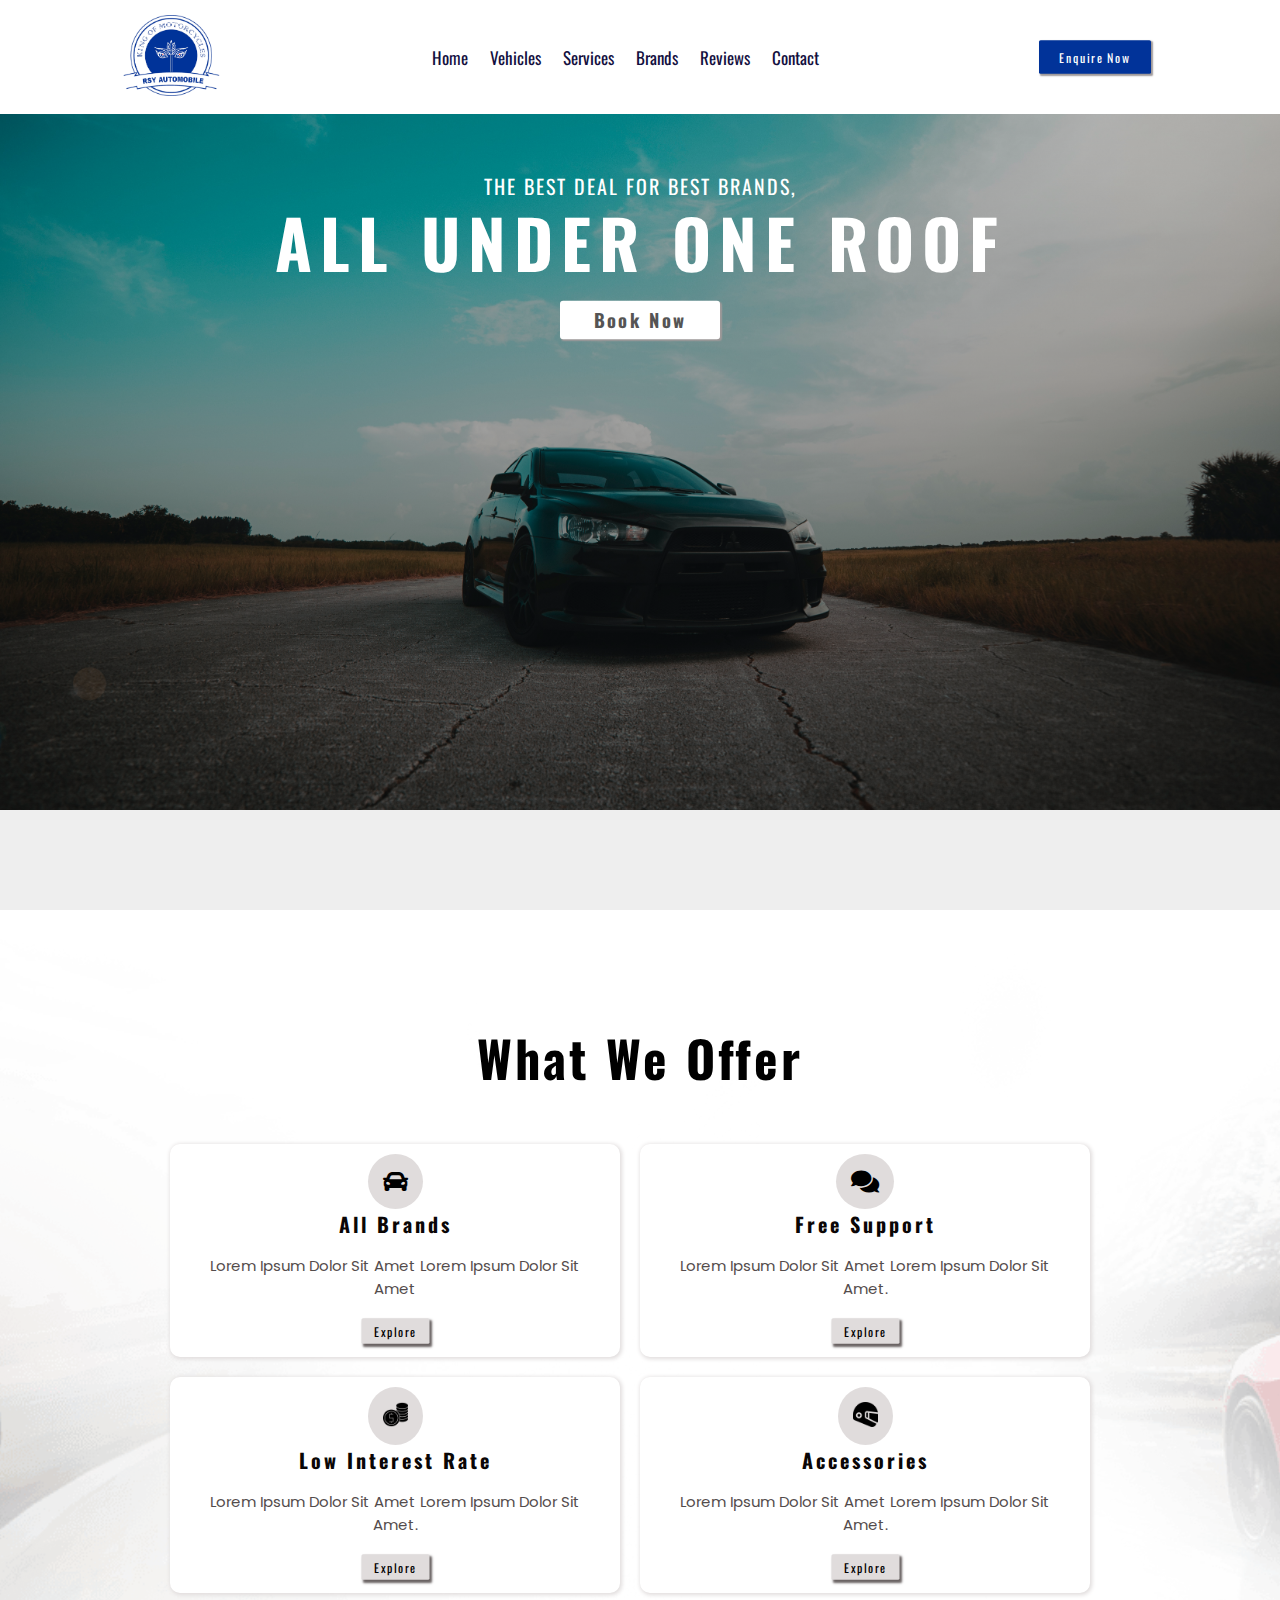
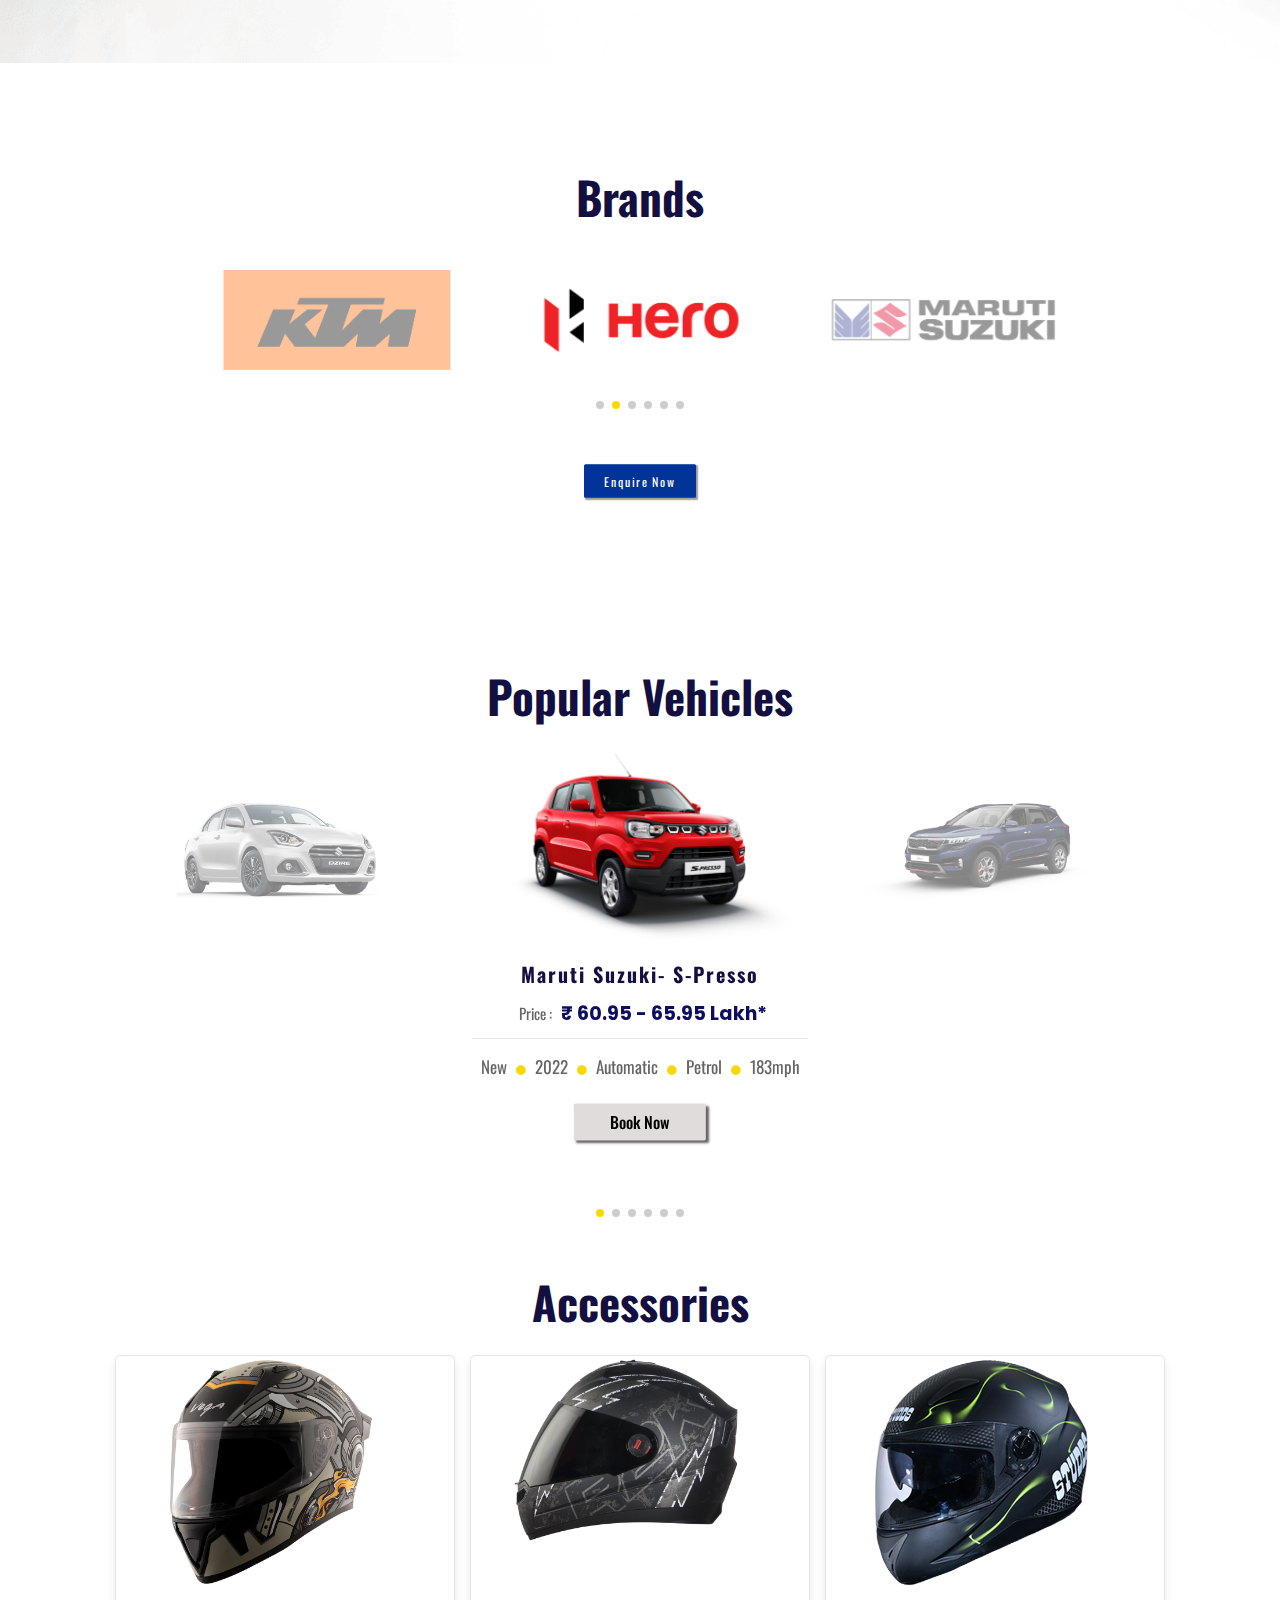
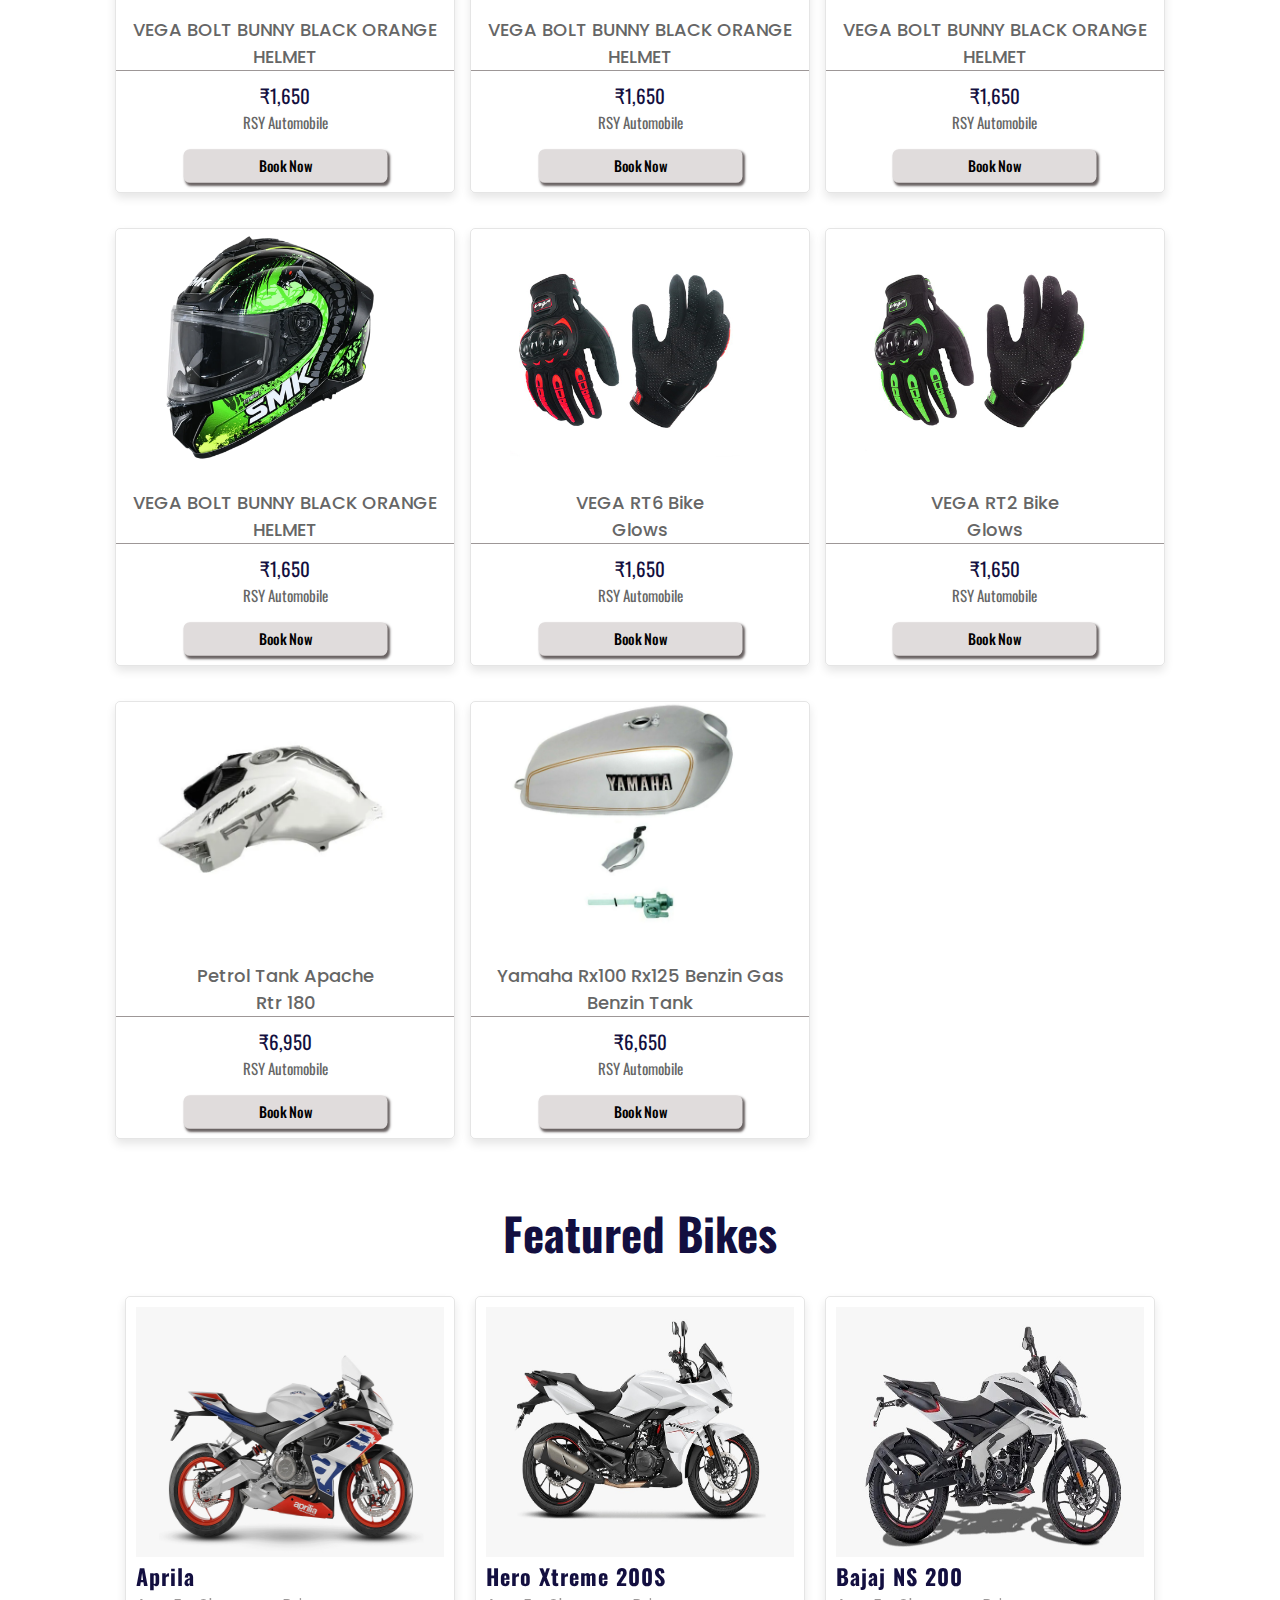
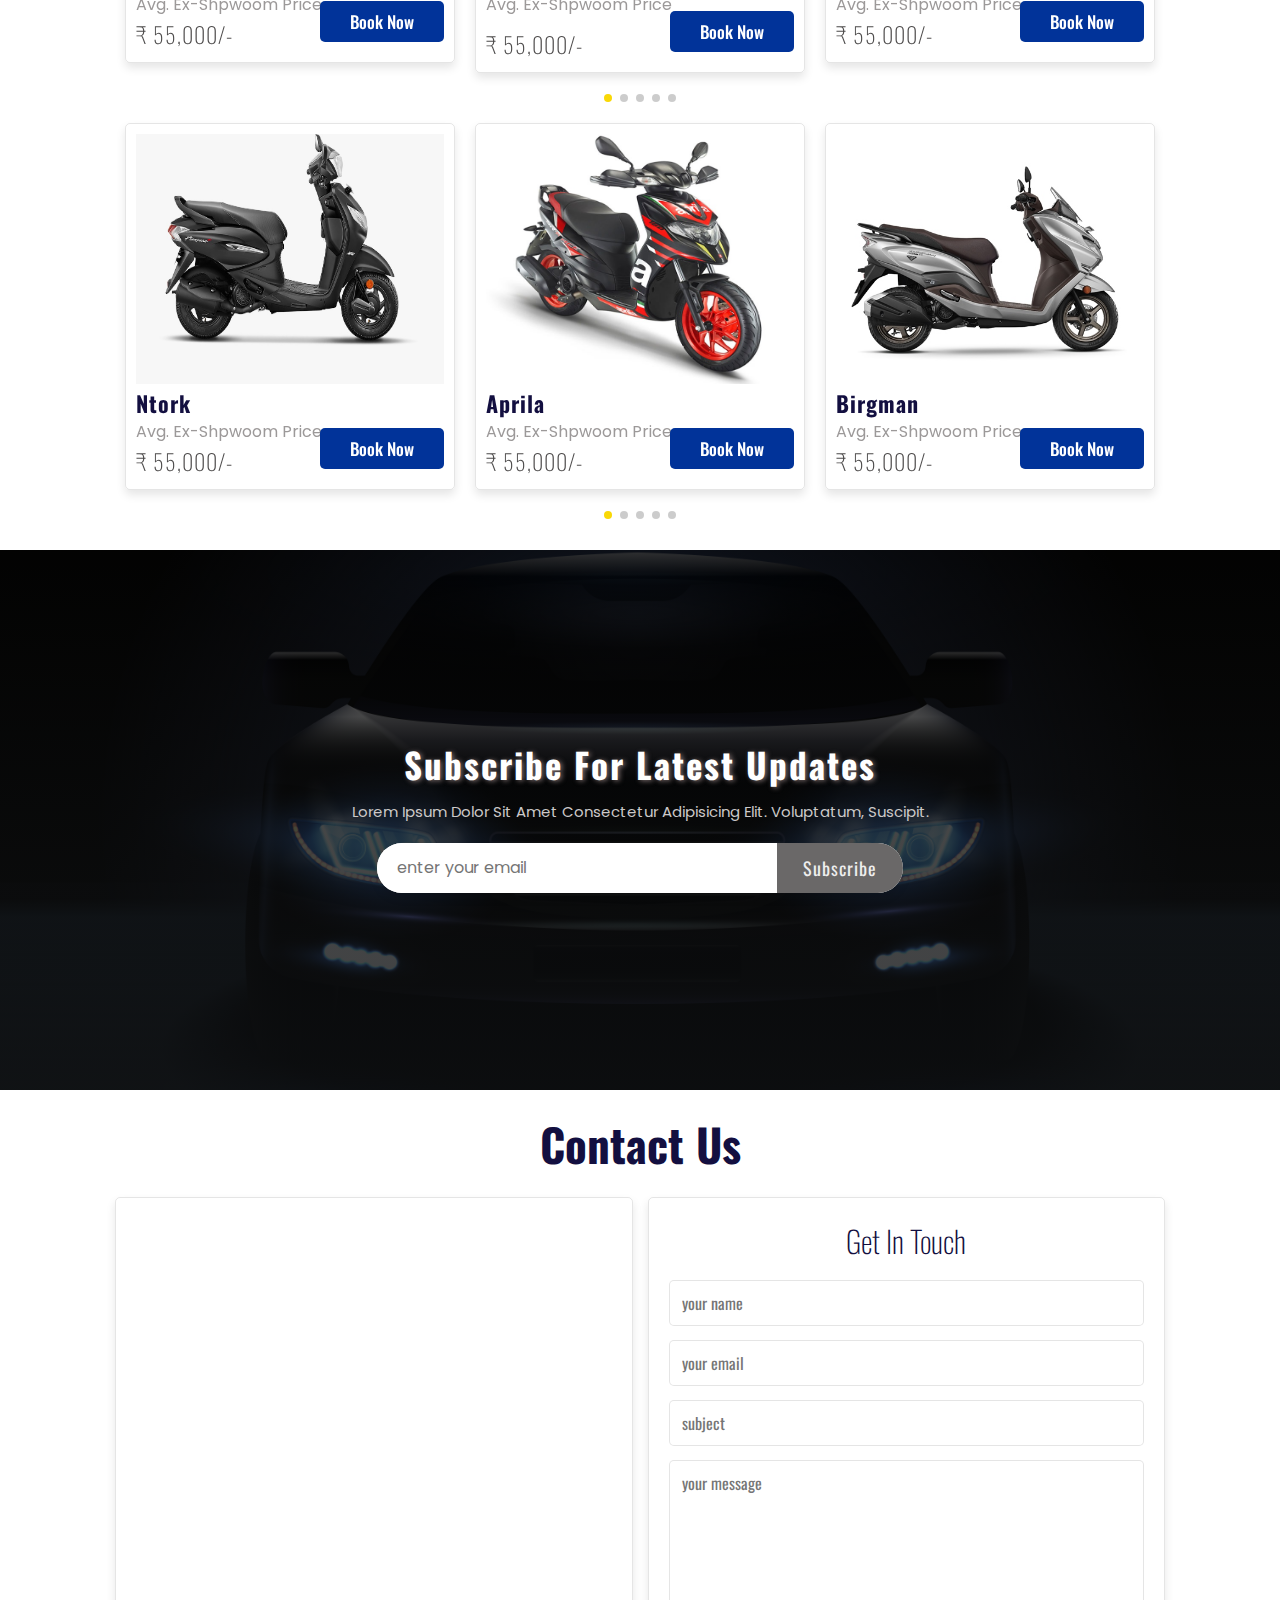
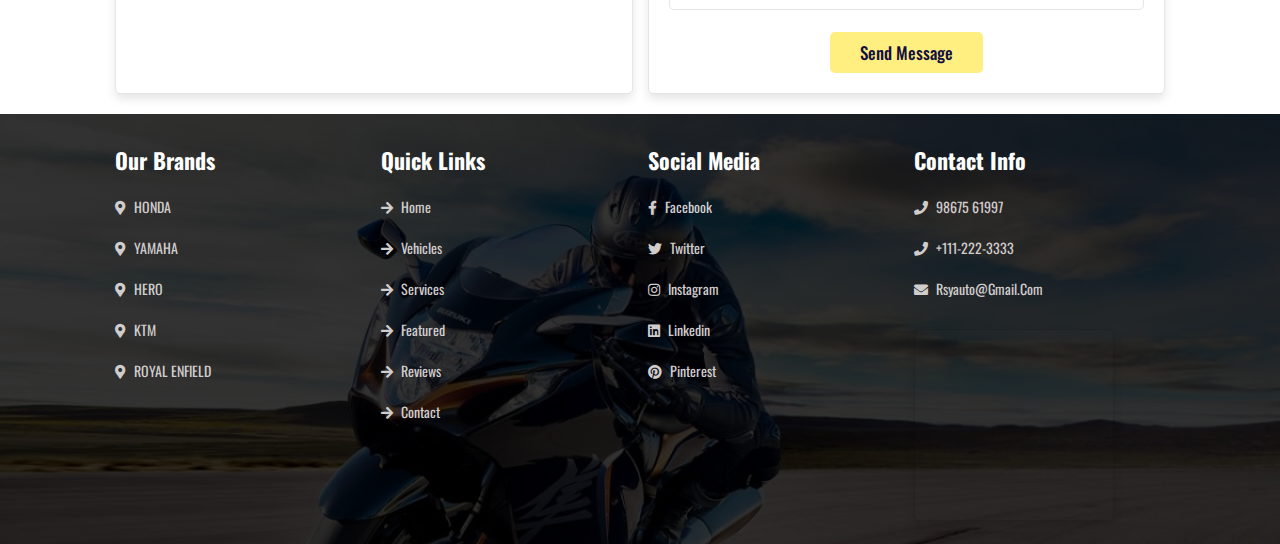
==== index.html @ 78f93735 "comit" ====
<!DOCTYPE html>
<html lang="en">

<head>
    <meta charset="UTF-8">
    <meta http-equiv="X-UA-Compatible" content="IE=edge">
    <meta name="viewport" content="width=device-width, initial-scale=1.0">


    <!-- font awesome cdn link  -->
    <link rel="stylesheet" href="https://cdnjs.cloudflare.com/ajax/libs/font-awesome/5.15.4/css/all.min.css">

    <!-- <link rel="stylesheet" href="https://cdn.jsdelivr.net/npm/swiper@8/swiper-bundle.min.css" /> -->
    <link rel="stylesheet" href="https://cdn.jsdelivr.net/npm/swiper@9/swiper-bundle.min.css" />


    <!-- custom css file link  -->
    <link rel="stylesheet" href="css/style.css">

</head>


<body>


    <header class="header">

        <div id="menu-btn" class="fas fa-bars"></div>

        <a href="#" class="logo"> <img src="images/logo-removebg-preview.png" alt="" srcset=""></a>
       <nav class="navbar">
            <a href="#home">home</a>
            <a href="#vehicles">vehicles</a>
            <a href="services.html" target="_blank">services</a>
            <a href="#featured">Brands</a>
            <a href="#reviews">reviews</a>
            <a href="#contact">contact</a>
        </nav>

        <div id="login-btn">
           <a href="contact.html"><button  class="booknow">Enquire now</button></a> 
            <!-- <i class="far fa-user"></i> -->
            <a href="" class="callog"><i class="fa fa-headset"></i></i></i></a>
            

            
        </div>

    </header>

    <div class="login-form-container">

        <span id="close-login-form" class="fas fa-times"></span>

        <!-- <form action="">
            <h3>user login</h3>
            <input type="email" placeholder="email" class="box">
            <input type="password" placeholder="password" class="box">
            <p> forget your password <a href="#">click here</a> </p>
            <input type="submit" value="login" class="btn">
            <p>or login with</p>
            <div class="buttons">
            <a href="#" class="btn"> google </a>
            <a href="#" class="btn"> facebook </a> -->
    </div>
    <!-- <p> don't have an account <a href="#">create one</a> </p> -->
    </form>

    </div>

    <!-- -----------------------og file-------------------------------- -->







    <strong class="home" id="home">

        <!-- <h3 data-speed="-2" class="home-parallax">find your car</h3>

    <img data-speed="5" class="home-parallax" src="images/bg3.jpg" alt="">

    <a data-speed="7" href="#" class="btn home-parallax">explore cars</a> -->


        <!-- ===============home[==================] -->

        <div id="home-header">

            <div class="home-container">


                <div class="header-text">

                    <p>THE BEST DEAL FOR BEST BRANDS, <br>
                    <h1>ALL UNDER ONE ROOF<h1>
                            </p>
                </div>

                <div class="button">
                   <a href="contact.html"> <button class="booknow">Book now</button></a>
                </div>


            </div>
            <!-- <img class ='images'src="images/bike2.png" alt="" srcset=""> -->
        </div>


        <!-- ===============home ends[==================] -->
    </strong>












    <section class="icons-container">

        <!-- <div class="icons">
        <i class="fas fa-home"></i>
        <div class="content">
            <h3>150+</h3>
            <p>branches</p>
        </div>
    </div>

    <div class="icons">
        <i class="fas fa-car"></i>
        <div class="content">
            <h3>4770+</h3>
            <p>cars sold</p>
        </div>
    </div>

    <div class="icons">
        <i class="fas fa-users"></i>
        <div class="content">
            <h3>320+</h3>
            <p>happy clients</p>
        </div>
    </div>

    <div class="icons">
        <i class="fas fa-car"></i>
        <div class="content">
            <h3>1500+</h3>
            <p>news cars</p>
        </div>
    </div> -->
    </section>

    <!-- ------what we offer-----   -->

    <section class="offerbg">

        <div class="container">
            <h1>what we offer</h1>


            <div class="box">

                <div class="content">
                    <i class="fa fa-car"></i>
                    <h4>All Brands</h4>
                    <p>Lorem ipsum dolor sit amet Lorem ipsum dolor sit amet
                    </p>
                    <a href="services.html " target="_blank"><button class="booknow">Explore</button></a>
                </div>

                <div class="content">

                    <i class="fa fa-comments"></i>
                    <h4>Free Support</h4>
                    <p>Lorem ipsum dolor sit amet Lorem ipsum dolor sit amet.</p>
                    <button class="booknow">Explore</button>
                </div>

                <div class="content">

                    <div class="coin-img">
                        <img src="images/coin-stack.png" alt="" srcset="">
                    </div>
                    <h4>Low Interest Rate</h4>
                    <p>Lorem ipsum dolor sit amet Lorem ipsum dolor sit amet.</p>
                    <button class="booknow">Explore</button>
                </div>

                <div class="content">
                    <div class="coin-img">
                        <img src="images/helmet.png" alt="" srcset="">
                    </div>
                    <h4>Accessories</h4>
                    <p>Lorem ipsum dolor sit amet Lorem ipsum dolor sit amet.</p>

                    <button class="booknow">Explore</button>
                </div>
                

            </div>
            
        </div>

    </section>
    <!-- ------what we offer ends-----   -->

    <!-- --------------------brands----------------- -->


    <section class="reviews" id="reviews">

        <h1 class="heading"> <span>Brands</span> </h1>

        <div class="swiper review-slider">

            <div class="swiper-wrapper">

                <div class="swiper-slide box">
                    <img src="image/ktm-motorcycle-logo.png" alt="">
                
                </div>

                <div class="swiper-slide box">
                    <img src="image/Hero-logo.png" alt="">
                    
                </div>

                <div class="swiper-slide box">
                    <img src="image/Maruti-Suzuki-Logo-2000.png" alt="">
                    
                </div>

                <div class="swiper-slide box">
                    <img src="image/TVS-motors-logo.webp" alt="">
                    
                </div>

                <div class="swiper-slide box">
                    <img src="image/ogi-kia.webp" alt="">
                    
                </div>

                <div class="swiper-slide box">
                    <a href="#tvs"><img src="image/Yamaha-Logo.webp" alt=""></a>
                    <!-- <div class="content">
                    <p>Lorem ipsum dolor sit amet consectetur, adipisicing elit. Ipsam incidunt quod praesentium iusto id autem possimus assumenda at ut saepe.</p>
                    <h3>john deo</h3>
                    <div class="stars">
                        <i class="fas fa-star"></i>
                        <i class="fas fa-star"></i>
                        <i class="fas fa-star"></i>
                        <i class="fas fa-star"></i>
                        <i class="fas fa-star-half-alt"></i>
                    </div>
                </div> -->
                </div>
                        
            </div>


            

            <div class="swiper-pagination"></div>

            

        </div>
        
        <div id="login-btn review-btn">
            <a href="contact.html" target="_blank"> <button class="booknow review-btns">Enquire now</button></a>
            
        </div>
    </section>


    <!-- --------------------brands----------------- -->




    <section class="vehicles" id="vehicles">

        <h1 class="heading"> popular <span>vehicles</span> </h1>

        <div class="swiper vehicles-slider">

            <div class="swiper-wrapper">



                            



                <div class="swiper-slide vbox">


                    <img src="image/Fire Red (1).webp" alt="">
                    <div class="vcontent">
                        <h3>Maruti Suzuki- S-Presso</h3>
                        <div class="price"> <span>
                                price :</span> ₹ 60.95 - 65.95 Lakh* </div>

                        <p>
                            new
                            <span class="fas fa-circle"></span> 2022
                            <span class="fas fa-circle"></span> automatic
                            <span class="fas fa-circle"></span> petrol
                            <span class="fas fa-circle"></span> 183mph
                        </p>
                        <a href="contact.html" target="_blank" class="btn">Book now</a>
                    </div>
                </div>

                <div class="swiper-slide vbox">
                    <img src="image/carens.webp" alt="">
                    <div class="vcontent">
                        <h3>Kia Carens</h3>
                        <div class="price"> <span>price : </span> ₹ 10.20 - 18.49 Lakh*
                        </div>
                        <p>
                            
                            <span class="fas fa-circle"></span> 2021
                            <span class="fas fa-circle"></span> automatic
                            <span class="fas fa-circle"></span> Petrol & Diesel
                            <span class="fas fa-circle"></span> 21.3 kmpl
                        </p>
                        <a href="contact.html" target="_blank" class="btn">Book now</a>
                    </div>
                </div>

                <div class="swiper-slide vbox">
                    <img src="image/carnival.webp" alt="">
                    <div class="vcontent">
                        <h3>Kia Carnival</h3>
                        <div class="price"> <span>price : </span>  ₹ 30.99 - 35.49 Lakh* </div>
                        <p>
                            new
                            <span class="fas fa-circle"></span> 2021
                            <span class="fas fa-circle"></span> automatic
                            <span class="fas fa-circle"></span> Diesel
                            <span class="fas fa-circle"></span> 14.11 kmpl
                        </p>
                        <a href="contact.html" target="_blank" class="btn">Book now</a>
                    </div>
                </div>

                <div class="swiper-slide vbox">
                    <img src="image/ev-6.webp" alt="">
                    <div class="vcontent">
                        <h3>Kia EV6</h3>
                        <div class="price"> <span>price : </span>   ₹ 60.95 - 65.95 Lakh* </div>
                        <p>
                            new
                            <span class="fas fa-circle"></span> 2021
                            <span class="fas fa-circle"></span> automatic
                            <span class="fas fa-circle"></span> electric
                            <span class="fas fa-circle"></span> 708 km/full charge
                        </p>
                        <a href="contact.html" target="_blank" class="btn">Book now</a>
                    </div>
                </div>

                <div class="swiper-slide vbox">
                    <img src="image/seltos.avif" alt="">
                    <div class="vcontent">
                        <h3>Kia Seltos</h3>
                        <div class="price"> <span>price : </span>  ₹ 10.69 - 19.15 Lakh* </div>
                        <p>
                            new
                            <span class="fas fa-circle"></span> 2021
                            <span class="fas fa-circle"></span> automatic
                            <span class="fas fa-circle"></span> Diesel/Petrol
                            <span class="fas fa-circle"></span> 20.8 kmpl
                        </p>
                        <a href="contact.html" target="_blank" class="btn">Book now</a>
                    </div>
                </div>

                <div class="swiper-slide vbox">
                    <img src="image/DEZIRE.png" alt="">
                    <div class="vcontent">
                        <h3>Maruti Dzire</h3>
                        <div class="price"> <span>price : </span> ₹ 6.44 - 9.31 Lakh* </div>
                        <p>
                            new
                            <span class="fas fa-circle"></span> 2021
                            <span class="fas fa-circle"></span> Manual/Automatic
                            Mileage
                            <span class="fas fa-circle"></span> CNG/Petrol
                            <span class="fas fa-circle"></span> 24.12 kmpl
                        </p>
                        <a href="contact.html" target="_blank" class="btn">Book now</a>
                    </div>
                </div>

            </div>

            <div class="swiper-pagination"></div>

        </div>

    </section>

    <section class="services" id="services">

        <h1 class="heading"> Accessories</h1>

        <div class="box-container">

                                                    <!-- <div class="box">
                                                        <i class="fas fa-tools"></i>
                                                        <h3>parts repair</h3>
                                                        <p>Lorem, ipsum dolor sit amet consectetur adipisicing elit. Corporis, nisi.</p>
                                                        <a href="#" class="btn"> read more</a>
                                                    </div> -->



             <div class="box">
                                            
                <div class="im">
                    <img src="image/helmet1.jpeg" alt="" srcset="">
                </div>
                
                
                <h5>VEGA BOLT BUNNY BLACK ORANGE HELMET</h5>
                <p>₹1,650</p>
                <p class="rsy">RSY Automobile</p>
                <a href="contact.html" target="_blank" class="btn">Book now</a>
            </div>

            <div class="box">
                                            
                <div class="im">
                    <img src="image/STLLBIRD.png" alt="" srcset="">
                </div>
                
                <h5>VEGA BOLT BUNNY BLACK ORANGE HELMET</h5>
                <p>₹1,650</p>
                <p class="rsy">RSY Automobile</p>
                <a href="contact.html" target="_blank" class="btn">Book now</a>
            </div>

            <div class="box">
                                            
                <div class="im">
                    <img src="image/STUDSHEL.png" alt="" srcset="">
                </div>
                
                <h5>VEGA BOLT BUNNY BLACK ORANGE HELMET</h5>
                <p>₹1,650</p>
                <p class="rsy">RSY Automobile</p>
                <a href="contact.html" target="_blank" class="btn">Book now</a>
            </div>

            <div class="box">
                                            
                <div class="im">
                    <img src="image/SMKHEL.webp" alt="" srcset="">
                </div>
                
                <h5>VEGA BOLT BUNNY BLACK ORANGE HELMET</h5>
                <p>₹1,650</p>
                <p class="rsy">RSY Automobile</p>
                <a href="contact.html" target="_blank" class="btn">Book now</a>
            </div>

            <div class="box">
                                            
                <div class="im">
                    <img src="image/RTGLOws (2).jpeg" alt="" srcset="">
                </div>
                
                <h5>VEGA RT6 Bike <br> Glows</h5>
                <p>₹1,650</p>
                <p class="rsy">RSY Automobile</p>
                <a href="contact.html" target="_blank" class="btn">Book now</a>
            </div>

            <div class="box">
                                            
                <div class="im">
                    <img src="image/RTGLOws (1).jpeg" alt="" srcset="">
                </div>
                
                <h5>VEGA RT2 Bike <br> Glows</h5>
                <p>₹1,650</p>
                <p class="rsy">RSY Automobile</p>
                <a href="contact.html" target="_blank" class="btn">Book now</a>
            </div>

            <div class="box">
                                            
                <div class="im">
                    <img src="image/newrtr.webp" alt="" srcset="">
                </div>
                
                <h5> Petrol Tank Apache <br> Rtr 180 </h5>
                <p>₹6,950</p>
                <p class="rsy">RSY Automobile</p>
                <a href="contact.html" target="_blank" class="btn">Book now</a>
            </div>

            <div class="box">
                                            
                <div class="im">
                    <img src="image/yamahatank.webp" alt="" srcset="">
                </div>
                
                <h5>Yamaha Rx100 Rx125 Benzin Gas Benzin Tank</h5>
                <p>₹6,650</p>
                <p class="rsy">RSY Automobile</p>
                <a href="contact.html" target="_blank" class="btn">Book now</a>
            </div>



        </div>

    </section>






    <section class="featured" id="featured">

        <h1 class="heading"> <span>featured</span> Bikes </h1>

        <div class="swiper featured-slider">

            <div class="swiper-wrapper">


                <!-- --------------------------------------------------- -->
                <div class="swiper-slide box">
                    <img src="image/xtreme.jpeg" alt="">
                    <div class="content">

                        
                            <h3>Hero Xtreme 200S</h3>
                       
                        <p class="ex-p">Avg. Ex-Shpwoom price
                        <p>
                        <div class="price">₹ 55,000/-</div>

                    </div><a href="contact.html" target="_blank" class="btn">Book now</a>
                </div>

                <div class="swiper-slide box">
                    <img src="image/pulser.jpeg" alt="">
                    <div class="content">
                        <h3>Bajaj NS 200 </h3>
                    
                        <p class="ex-p">Avg. Ex-Shpwoom price</p>
                        <div class="price">₹ 55,000/-</div>
                        <a href="contact.html" target="_blank" class="btn">Book now</a>
                    </div>
                </div>

                <div class="swiper-slide box">
                    <img src="image/passion.jpeg" alt="">
                    <div class="content">
                        <h3>Passion</h3>
                      
                        <p class="ex-p">Avg. Ex-Shpwoom price</p>
                        <div class="price">₹ 55,000/-</div>
                        <a href="contact.html" target="_blank" class="btn">Book now</a>
                    </div>
                </div>

                <div class="swiper-slide box">
                    <img src="image/aprila1.jpeg" alt="">
                    <div class="content">
                        <h3>Aprila</h3>
                        

                        <p class="ex-p">Avg. Ex-Shpwoom price</p>
                        <div class="price">₹ 55,000/-</div>
                        <a href="contact.html" target="_blank" class="btn">Book now</a>
                    </div>
                </div>


        
                     <div class="swiper-slide box">
                    <img src="image/aprila1.jpeg" alt="">
                    <div class="content">
                        <h3>Aprila</h3>
                        

                        <p class="ex-p">Avg. Ex-Shpwoom price</p>
                        <div class="price">₹ 55,000/-</div>
                        <a href="contact.html" target="_blank" class="btn">Book now</a>
                    </div>
                </div>

            </div>

            <div class="swiper-pagination"></div>

        </div>

        <div class="swiper featured-slider">

            <div class="swiper-wrapper">

                <div class="swiper-slide box">
                    <img src="image/aprila.jpeg" alt="">
                    <div class="content">
                        <h3>Aprila</h3>
                        
                        <p class="ex-p">Avg. Ex-Shpwoom price</p>
                        <div class="price">₹ 55,000/-</div>
                        <a href="contact.html" target="_blank" class="btn">Book now</a>
                    </div>
                </div>





                <div class="swiper-slide box">
                    <img src="image/birgmen.jpg" alt="">
                    <div class="content">
                        <h3>Birgman</h3>
                        
                        <p class="ex-p">Avg. Ex-Shpwoom price</p>
                        <div class="price">₹ 55,000/-</div>
                        <a href="contact.html" target="_blank" class="btn">Book now</a>
                    </div>
                </div>

                <div class="swiper-slide box">
                    <img src="image/jupiter.jpg" alt="">
                    <div class="content">
                        <h3>Jupiter</h3>
                        

                        <p class="ex-p">Avg. Ex-Shpwoom price</p>
                        <div class="price">₹ 55,000/-</div>
                        <a href="contact.html" target="_blank" class="btn">Book now</a>
                    </div>
                </div>

                <div class="swiper-slide box">
                    <img src="image/vaspa.jpeg" alt="">
                    <div class="content">
                        <h3>Vaspa</h3>
                    
                        <p class="ex-p">Avg. Ex-Shpwoom price</p>
                        <div class="price">₹ 55,000/-</div>
                        <a href="contact.html" target="_blank" class="btn">Book now</a>
                    </div>
                </div>


                <div class="swiper-slide box">
                    <img src="image/pleasure.jpeg" alt="">
                    <div class="content">
                        <h3>Ntork</h3>
                    
                        <p class="ex-p">Avg. Ex-Shpwoom price</p>
                        <div class="price">₹ 55,000/-</div>
                        <a href="contact.html" target="_blank" class="btn">Book now</a>
                    </div>
                </div>

            </div>

            <div class="swiper-pagination"></div>

        </div>

    </section>

    <section class="newsletter">

        <h3>subscribe for latest updates</h3>
        <p>Lorem ipsum dolor sit amet consectetur adipisicing elit. Voluptatum, suscipit.</p>

        <form action="">
            <input type="email" placeholder="enter your email">
            <input type="submit" value="subscribe">
        </form>

    </section>

    
    <section class="contact" id="contact">

        <h1 class="heading"><span>contact</span> us</h1>

        <div class="row">

            <iframe class="map" src="https://www.google.com/maps/embed?pb=!1m23!1m12!1m3!1d120570.20465977481!2d72.76830114489975!3d19.20311090250111!2m3!1f0!2f0!3f0!3m2!1i1024!2i768!4f13.1!4m8!3e6!4m0!4m5!1s0x3be7b79aa48af03f%3A0x2774dc07ae67d029!2sSHOP%20NO%209%2C%20ABHINAV%20APARTMENT%20CHS%20LTD%2C%20CHHATRAPATI%2C%20Shivaji%20Rd%2C%20opp.%20Atul%20Tower%2C%20Tribhuvan%20Chawl%2C%20Hemu%20Colony%2C%20Bhagat%20Colony%2C%20Kandivali%20West%2C%20Mumbai%2C%20Maharashtra%20400067!3m2!1d19.203124199999998!2d72.83834159999999!5e0!3m2!1sen!2sin!4v1676971811665!5m2!1sen!2sin" 
             allowfullscreen="" loading="lazy" referrerpolicy="no-referrer-when-downgrade"></iframe>

            <form action="">
                <h3>get in touch</h3>
                <input type="text" placeholder="your name" class="box">
                <input type="email" placeholder="your email" class="box">
                <input type="tel" placeholder="subject" class="box">
                <textarea placeholder="your message" class="box" cols="30" rows="10"></textarea>
                <input type="submit" value="send message" class="btn">
            </form>

        </div>

    </section>

    <section class="footer" id="footer">

        <div class="box-container">

            <div class="box">
                <h3>Our Brands</h3>
                <a href="#"> <i class="fas fa-map-marker-alt"></i> HONDA </a>
                <a href="#"> <i class="fas fa-map-marker-alt"></i> YAMAHA </a>
                <a href="#"> <i class="fas fa-map-marker-alt"></i> HERO </a>
                <a href="#"> <i class="fas fa-map-marker-alt"></i> KTM </a>
                <a href="#"> <i class="fas fa-map-marker-alt"></i> ROYAL ENFIELD </a>
            </div>

            <div class="box">
                <h3>quick links</h3>
                <a href="#"> <i class="fas fa-arrow-right"></i> home </a>
                <a href="#"> <i class="fas fa-arrow-right"></i> vehicles </a>
                <a href="#"> <i class="fas fa-arrow-right"></i> services </a>
                <a href="#"> <i class="fas fa-arrow-right"></i> featured </a>
                <a href="#"> <i class="fas fa-arrow-right"></i> reviews </a>
                <a href="#"> <i class="fas fa-arrow-right"></i> contact </a>
            </div>



            <div class="box">
                <h3>Social media</h3>
                <a href="#"> <i class="fab fa-facebook-f"></i> facebook </a>
                <a href="#"> <i class="fab fa-twitter"></i> twitter </a>
                <a href="#"> <i class="fab fa-instagram"></i> instagram </a>
                <a href="#"> <i class="fab fa-linkedin"></i> linkedin </a>
                <a href="#"> <i class="fab fa-pinterest"></i> pinterest </a>
            </div>



            <div class="box">
                <h3>contact info</h3>
                <a href="#"> <i class="fas fa-phone"></i> 98675 61997 </a>
                <a href="#"> <i class="fas fa-phone"></i> +111-222-3333 </a>
                <a href="#"> <i class="fas fa-envelope"></i> rsyauto@gmail.com </a>
                <a href="#"> 
                    
                    

            </a>

            <iframe class='footermap' src="https://www.google.com/maps/embed?pb=!1m23!1m12!1m3!1d120570.20465977481!2d72.76830114489975!3d19.20311090250111!2m3!1f0!2f0!3f0!3m2!1i1024!2i768!4f13.1!4m8!3e6!4m0!4m5!1s0x3be7b79aa48af03f%3A0x2774dc07ae67d029!2sSHOP%20NO%209%2C%20ABHINAV%20APARTMENT%20CHS%20LTD%2C%20CHHATRAPATI%2C%20Shivaji%20Rd%2C%20opp.%20Atul%20Tower%2C%20Tribhuvan%20Chawl%2C%20Hemu%20Colony%2C%20Bhagat%20Colony%2C%20Kandivali%20West%2C%20Mumbai%2C%20Maharashtra%20400067!3m2!1d19.203124199999998!2d72.83834159999999!5e0!3m2!1sen!2sin!4v1676971811665!5m2!1sen!2sin"
                      allowfullscreen="" loading="lazy"
                     referrerpolicy="no-referrer-when-downgrade"></iframe>


            </div>

            

        </div>

        <!-- <div class="credit"> created by mr. web designer | all rights reserved </div> -->

    </section>










   
    <!-- <script src="https://cdn.jsdelivr.net/npm/swiper@8/swiper-bundle.min.js"></script> -->
    <!-- <script src="https://cdn.jsdelivr.net/npm/swiper@9/swiper-element-bundle.min.js"></script> -->
    <script src="https://cdn.jsdelivr.net/npm/swiper@9/swiper-bundle.min.js"></script>

    <script src="js/script.js"></script>

</body>

</html>
---- css/style.css ----
@import url('https://fonts.googleapis.com/css2?family=Poppins:wght@100;300;400;500;600&display=swap');
@import url('https://fonts.googleapis.com/css2?family=Acme&family=Oswald:wght@500&display=swap');

@import url('https://fonts.googleapis.com/css2?family=Noto+Sans&display=swap');

@font-face {
    font-family: 'Roboto-Regular';
    src: url(fonts/Roboto-Regular.woff) format('woff');
  }
  @font-face {
    font-family: 'Roboto-SemiBold';
    src: url(fonts/Roboto-SemiBold.woff) format('woff');
  }
  @font-face {
    font-family: 'Poppins';
    src: url(fonts/Poppins.woff) format('woff');
  } 
:root{
    --yellow:#f9d806;
    --light-yellow:#ffee80;
    --black:#130f40;
    --light-color:#666;
    --box-shadow:0 .5rem 1rem rgba(0,0,0,.1);
    --border:.1rem solid rgba(0,0,0,.1);
}

*{
    font-family: 'Poppins', sans-serif;
    margin:0; padding:0;
    box-sizing: border-box;
    outline: none; border:none;
    text-decoration: none;
    text-transform: capitalize;
    transition: .2s linear;
     font-family: 'Acme', sans-serif;
    font-family: 'Oswald', sans-serif;
    
    /* font-family: 'Noto Sans', sans-serif; */
}

html{
    font-size: 62.5%;
    overflow-x: hidden;
    scroll-padding-top: 7rem;
    scroll-behavior: smooth;
  font-family: 'Oswald', sans-serif;
  
    /* font-family: 'Noto Sans', sans-serif; */
}

section{
    padding:2rem 9%;    
}

.heading{
    padding-bottom: 2rem;
    text-align: center;
    font-size: 4.5rem;
    color:var(--black);
}

 /* .heading span{
    position: relative;
    z-index: 0;
}

.heading span::before{
    content: '';
    position: absolute;
    bottom:1rem; left:0;
    height: 100%;
    width: 100%;
    background: var(--light-yellow);
    z-index: -1;
    clip-path: polygon(0 90%, 100% 80%, 100% 100%, 0% 100%);
} */

.btn{
    display: inline-block;
    margin-top: 1rem;
    padding:.8rem 3rem;
    background:var(--light-yellow);
    color:var(--black);
    cursor: pointer;
    font-size: 1.7rem;
    border-radius: .5rem;
    font-weight: 500;
    text-align: center;
}




/* --------------------og weoffer --------------- */


.offerbg{

    padding:6rem 2rem;
    
    background-size: cover;
    background-position: center;
     text-align: center;
     background-image: 
      url('../image/letter-bg.png');
     /* height: 80vh; */
   
}

.container h1{

    text-align: center;
    margin-top: 5rem;
    font-size: 5rem;
    letter-spacing: .3rem;
    color: #000000;


}
.container .box{
    margin-top: 4rem;
    display: flex;
    justify-content: center;
    flex-wrap: wrap;
    text-align: center;
    /* align-items: center; */
   


}

.container .box .content{

    
    margin: 1rem  0;
    margin-right: 2rem;
    padding: 1rem;
    box-shadow: 1px 1px 4px 1px rgb(224, 220, 220); 
    border-radius: 1rem;
    font-family: 'Oswald', sans-serif;
    display: flex;
    justify-content: center;
    align-items: center;
    text-align: center;
    flex-direction: column;
    background-color: white;
    width: 30rem;
}
.container .box .content i{

    font-size: 2.5rem;
    padding: 1rem 0;
    background-color:  rgb(224, 220, 220);
    
    border-radius: 50%;
    padding: 1.5rem;

    
}

.coin-img{
    width:  5.5rem;
    background-color:  rgb(224, 220, 220);
    
    border-radius: 50%;
    padding: 1.5rem;
  

}
.container .box .content img {

    width: 100%;
    /* filter: grayscale(100%);
    filter: grayscale(100%); */
    
   
}
.container .box .content h4{

    color: rgb(10, 6, 6);
    letter-spacing: .3rem;
    font-weight:bolder ;
    font-size: 2rem;
    

}

.container .box .content p {


    color: rgb(84 76 76);
    padding: 1.5rem;
    font-size: 1.5rem;
    font-family: 'Poppins', sans-serif;
}


.content .booknow{

    padding: .5rem;
    width: 8.5rem;
    font-size: 1.5rem;
    /* letter-spacing: .2rem ; */
    
    color: rgb(2, 1, 1);
    background-color: rgb(224, 220, 220);
    border-radius: .2rem;
    border: none;
    box-shadow: 3px 3px 3px rgb(105, 98, 98);
    cursor: pointer;
    transform: scale(.8);
    transition: 1s;
}

  .booknow{
    
    padding: 1rem;
    width: 14rem;
    letter-spacing: .2rem;
    font-size: 1.5rem;
    color: rgb(255, 255, 255);
    background-color:#013399;
    border-radius: .2rem;
    border: none;
    box-shadow: 2px 2px 2px rgb(159, 153, 153);
    cursor: pointer;
    transform: scale(.8);
    transition: 1s;
}

  .booknow:hover{
    transform: scale(1);


}

.content .booknow:hover{

color: rgb(255, 255, 255);
background-color:#013399;
transform: scale(1);

}


/* --------------------og weoffer ends --------------- */




.header{
    display: flex;
    align-items: center;
    justify-content: space-between;
    position: fixed;
    top:0; left:0; right:0;
    padding:1rem 9%;
    z-index: 1000;

    background: #fff;

}



 .logo  img{
    width: 11rem;
    padding: .5rem;
}

.header .navbar a{
    margin:0 1rem;
    font-size: 1.7rem;
    color:var(--black);
}

.header .navbar a:hover{
    color:var(--yellow);
}

#login-btn .btn{
    margin-top: 0;
}

#login-btn i{
    display: none;
    font-size: 2.5rem;
    color:var(--light-color);
}

.header.active{
    padding:2rem 9%;
    box-shadow: var(--box-shadow);
}

#menu-btn{
    font-size: 2.5rem;
    color:var(--light-color);
    display: none;
}

.login-form-container{
    position: fixed;
    top:-105%; left:0;
    height:100%;
    width:100%;
    display: flex;
    align-items: center;
    justify-content: center;
    background:rgba(255,255,255,.9);
    z-index: 10000;
}


.callog{
    display: none;
}
.login-form-container.active{
    top:0;
}

.login-form-container form{
    margin:2rem;
    text-align: center;
    padding:2rem;
    width:40rem;
    border-radius: .5rem;
    box-shadow: var(--box-shadow);
    border:var(--border);
    background: #fff;
}

.login-form-container form .buttons{
    display: flex;
    gap:1rem;
    align-items: center;
}

.login-form-container form .btn{
    display: block;
    width:100%;
    margin:.5rem 0;
}

.login-form-container form .box{
    margin:.7rem 0;
    width: 100%;
    font-size: 1.6rem;
    color:var(--black);
    text-transform: none;
    border:var(--border);
    padding:1rem 1.2rem;
    border-radius: .5rem;
}

.login-form-container form p{
    padding:1rem 0;
    font-size: 1.5rem;
    color:var(--light-color);
}

.login-form-container form p a{
    color:var(--yellow);
    text-decoration: underline;
}

.login-form-container form h3{
    padding-bottom:1rem;
    font-size: 2.5rem;
    color:var(--black);
    text-transform: uppercase;
}

.login-form-container #close-login-form{
    position: absolute;
    top:1.5rem; right:2.5rem;
    font-size: 5rem;
    color:var(--black);
    cursor: pointer;
} 


/* 
.home{
    padding-top: 10rem;
    text-align: center;
    overflow-x: hidden;
}

.home h3{
    color:var(--black);
    font-size: 7.5vw;
    text-transform: uppercase;
}

.home img{
    width:100%;
    margin:1rem 0;
} */

                    /* ------------------homr starts-------------ḍ */



            #home-header {


                width: 100vw;
                height: 90vh;
                /* background: url('../image/bike3.png'); */
                background-image: 
                linear-gradient(
                rgba(0, 0, 0, 0.2),
                rgba(0, 0, 0, 0.5)), url('../images/bg3.jpg');
                background-size: cover;
            
                background-repeat: no-repeat;
                background-position: center;
                background-color: #fff;
            
            }

                    
.header-text {  

    position: relative;
    top: 18rem;

    /* background-color: #ff004f; */
    text-align: center;
    margin: auto;
    /* font-weight: bolder; */
    font-family: 'Oswald', sans-serif;
    ;

}

.header-text h1 {

    letter-spacing: .8rem;
    font-size: 6.7rem;
    /* font-style: italic; */
    color: white;
   
}

.header-text p {

    letter-spacing: .2rem;
    /* font-weight: bolder; */
    font-size: 2rem;
    font-weight: lighter;
    line-height: 1.2rem;
    color: white
}

.button {
    position: relative;
    top: 18.5rem;
    text-align: center;


}

.button .booknow {

    padding: .7rem;
    letter-spacing: .3rem;
    width: 20rem;
    font-size: 2.3rem;
    color: rgb(85, 84, 84);
    background-color: rgb(255, 255, 255);
    border-radius: .3rem;
    border: none;
    
    transform: scale(.8);
    transition: 1s;
    cursor: pointer;
    border-radius: 4px;
    
    font-weight: bolder;
    

    font-weight: bolder;
}

.button .booknow:hover{

    color: rgb(255, 255, 255);
    background-color:#013399;
    
    text-shadow: none;
    
    }
                    
                    
                    
                    /* ------------------homr eds-------------ḍ */



.icons-container{
    display: grid;
    grid-template-columns: repeat(auto-fit, minmax(25rem, 1fr));
    gap:1.5rem;
    padding-top: 5rem;
    padding-bottom: 5rem;
    background: #eee;
}

.icons-container .icons{
    background:#fff;
    display: flex;
    align-items: center;
    box-shadow: var(--box-shadow);
    border-radius: .5rem;
    padding:2rem;
    gap:1.5rem;
}

.icons-container .icons i{
    height:5rem;
    width:5rem;
    line-height:5rem;
    font-size:2.5rem;
    color:var(--black);
    background:#eee;
    text-align: center;
    border-radius: 50%;
}

.icons-container .icons .content h3{
    font-size: 2.5rem;
    color:var(--yellow);
}

.icons-container .icons .content p{
    font-size: 1.5rem;
    color:var(--light-color);
}

.icons-container .icons:hover{
    background:var(--black);
}

.icons-container .icons:hover i{
    background:var(--yellow);
}

.icons-container .icons:hover .content h3{
    color:#fff;
}

.icons-container .icons:hover .content p{
    color:#eee;
} 

/* .sliderContainer {   position: relative;   z-index: 2; height: 25rem; } */


.vehicles .vehicles-slider{
    padding-bottom: 5rem;
}

.vehicles .vehicles-slider .vbox{
    text-align: center;
    width: 20rem;
    
}

.vehicles .vehicles-slider .vbox img{
    width:100%;
    transform: scale(.8);
    opacity: .5;
}


.vehicles .vehicles-slider .vbox .vcontent .btn{

    /* padding: 2rem; */
    width: 16.5rem;
    font-size: 2rem;
    /* letter-spacing: .2rem ; */
    
    color: rgb(2, 1, 1);
    background-color: rgb(224, 220, 220);
    border-radius: .2rem;
    border: none;
    box-shadow: 3px 3px 3px rgb(105, 98, 98);
    cursor: pointer;
    transform: scale(.8);
    transition: 1s;
}
.vehicles .vehicles-slider .vbox .vcontent .btn:hover{

    color: rgb(255, 255, 255);
    background-color:#013399;
    transform: scale(.9);
    
    }


.vehicles .vehicles-slider .vbox .vcontent {
    padding-top: 1rem;
    transform: scale(0);
}

.vehicles .vehicles-slider .swiper-slide-active .vcontent{
    transform: scale(1);
}

.vehicles .vehicles-slider .swiper-slide-active img{
    transform: scale(1);    
    opacity: 1;
}

.vehicles .vehicles-slider .vbox .vcontent h3{
    font-size: 2rem;
    letter-spacing: .2rem;
    color:var(--black);
    z-index: 10000;
    
}

.vehicles .vehicles-slider .vbox .vcontent .price{
    font-size: 1.9rem;
    color:var(--yellow);
    color:rgb(13, 13, 98);
    font-family: "Poppins", sans-serif;
    padding:1rem 0;
    font-weight: bolder;
    font-family: 'Poppins', sans-serif;
}

.vehicles .vehicles-slider .vbox .vcontent .price span{
    color:var(--light-color);
    font-size: 1.5rem;
    font-weight: normal;
}

.vehicles .vehicles-slider .vbox .vcontent p{
    font-size: 1.7rem;
    color:var(--light-color);
    padding: 1rem 0;
    padding-top: 1.5rem;
    border-top: var(--border);
}

.vehicles .vehicles-slider .vbox .vcontent span{
    font-size: 1rem;
    color:var(--yellow);
    padding:0 .5rem;
}

.swiper-pagination-bullet-active{
    background: var(--yellow);
}



.services .box-container{
    display: grid;
    grid-template-columns: repeat(auto-fit, minmax(30rem, 1fr));
    gap:1.5rem;
}

.services .box-container .box{
    /* padding:2rem; */
    border-radius: .5rem;
    box-shadow: var(--box-shadow);
    border:var(--border);
    text-align: center;
    /* width: 10rem; */
    margin-bottom: 2rem;
}

.im{
       width: 30rem;
       
       height: 25rem;
    /* object-fit: cover; */
    text-align: center;
    padding-left: 1rem;
    /* background-color: #878282; */
}

.services .box-container .box .im img{

    width: 80%;
    /* object-fit: cover; */
    
}

.services .box-container .box i{
    /* height:6rem;
    width:6rem;
    line-height: 6rem;
    border-radius: 50%;
    font-size: 2.5rem;
    margin-bottom: 1rem;
    background:var(--yellow);
    color:var(--black); */
}

.services .box-container .box h5{
    font-size: 1.8rem;
    color:var(--light-color);
    font-family: 'Poppins' sans-serif;
    text-transform: capitalize;
    font-family: 'Poppins', sans-serif;
    border-bottom: 1px solid rgb(157, 151, 151);
    margin: 1rem 0;
    font-weight: 500;

}

.services .box-container .box p{
    /* line-height: 1; */
    /* padding:1rem 0; */
    font-size: 1.9rem;
    color:var(--black);
    text-align: center;
    
    
}

.services .box-container .box .btn{

    /* padding: 2rem; */
    width: 25.5rem;
    font-size: 1.8rem;
    /* letter-spacing: .2rem ; */
    
    color: rgb(2, 1, 1);
    background-color: rgb(224, 220, 220);
    border-radius: .8rem;
    border: none;
    box-shadow: 3px 3px 3px rgb(105, 98, 98);
    cursor: pointer;
    transform: scale(.8);
    transition: 1s;
    margin-bottom: .5rem;
}
.services .box-container .box .btn:hover{

    color: rgb(255, 255, 255);
    background-color:#013399;
    transform: scale(.9);
    
    }


.services .box-container .box .rsy{
    font-size: 1.5rem;
    color:var(--light-color);
    padding: .2rem 0;
}


/* .services .box-container .box:hover p{
    color:#eee;
} */



.featured .featured-slider{
    padding:1rem;
    padding-bottom: 4rem;
    font-family: 'Poppins', sans-serif;
    font-family: 'Poppins', sans-serif;
}

.featured .featured-slider .box{
    padding:1rem;
    text-align: center;
    box-shadow: var(--box-shadow);
    border:var(--border);
    border-radius: .5rem;
    width: 34rem;       /*for chrome*/
    margin: 0rem;
}

.featured .featured-slider .box .content{

    display: flex;
    flex-direction: column;
    font-weight: lighter;
    font-family: "Gill Sans", sans-serif;
    font-family: 'Noto Sans', sans-serif;
    
    text-align: left;
}


.featured .featured-slider .box .btn {


    position: absolute;
    right: 1rem;
    bottom: 2rem;
    color: rgb(255, 255, 255);
    
    background-color: #013399;
   

    
}

.featured .featured-slider .box .content p{

    font-size: 1.5rem;
    padding-bottom: 1rem;
    color: #a8a5a5;

}

.featured .featured-slider .box .content .ex-p{

    font-size: 1.6rem;
    color: #9c9999;
    
    /* padding-bottom: 1.6rem ; */
    font-family: 'Poppins', sans-serif;
    font-weight: bolder;
}

.featured .featured-slider .box .content .data-content{

    display: flex;
    justify-content: space-between;
    
}


.featured .featured-slider .box img{
    height: 25rem;
    width: 100%;
}

.featured .featured-slider .box:hover img{
    transform: scale(.9);
}

.featured .featured-slider .box .content h3{
    font-size: 2.2rem;
    color:var(--black);
    letter-spacing: .1rem;
   
}

.featured .featured-slider .box .content .stars{
    padding:1rem 0;
    
}
/* ----------------adding layer------------- */


.featured .featured-slider .box .content .stars i{
    font-size: 1.7rem;
    color:var(--yellow);
}

.featured .featured-slider .box .content .price{
    font-size: 2.2rem;

    color:rgb(77, 75, 75);
    line-height: 1.5rem;
    margin-bottom: 1rem;
    letter-spacing: .1rem;
}



.newsletter{
    padding:6rem 2rem;
    /* background: url(../image/letter-bg.png) no-repeat; */
    background-size: cover;
    background-position: center;
     text-align: center;
     background-image: 
     linear-gradient(
     rgba(0, 0, 0, 0.7),
     rgba(15, 17, 19, 0.8)), url('../images/bg.jpg');

    display: flex;
    flex-direction: column;
    justify-content: center;
     height: 60vh;
}





.newsletter h3{
    font-size: 3.5rem;
    /* color:var(--light-color); */
    color:white;
    letter-spacing: .2rem;
    
    text-shadow: 2px 1px 5px #7a6c6c;
}

.newsletter p{
    font-size: 1.5rem;
    color:  rgb(204, 201, 201);
    padding:1rem 0;
    font-family: 'Poppins', sans-serif;
}

.newsletter form{
    max-width: 60rem;
    height:5rem;
    background:#fff;
    border-radius: 5rem;
    overflow:hidden;
    display: flex;
    margin:1rem auto;
    box-shadow: var(--box-shadow);
    font-family: 'Poppins', sans-serif;

}

.newsletter form input[type="email"]{
    height: 100%;
    width:100%;
    padding:0 2rem;
    font-size: 1.6rem;
    color:var(--black);
    text-transform: none;
    font-family: 'Poppins', sans-serif;
}

.newsletter form input[type="submit"]{
    height: 100%;
    width:17rem;
    font-size: 1.8rem;
    color:var(--black);
    background: rgb(106, 104, 104);
    cursor: pointer;
    letter-spacing: .1rem;
    color: #eee;
}

.newsletter form input[type="submit"]:hover{
    background: #013399;
    color: white;
}




.reviews{

    margin: 8rem;
    text-align: center;
    /* padding: 5rem; */
}

.reviews .review-slider{
    padding-bottom: 3rem;
    
}

.reviews .review-slider .box{
    text-align: center;
     /* padding:2rem; */
    margin: 2rem 0; 
    opacity: .4;
    /* transform: scale(.9); */
    height: 10rem;
    width:  15rem;
}

.reviews .review-slider .swiper-slide-active{
    opacity: 1;
    /* transform: scale(1); */
    /* box-shadow: var(--box-shadow);
    border:var(--border); */
    border-radius: .5rem;

    
}

.reviews .review-btns{

    padding: 1rem;
    width: 14rem;
    letter-spacing: .2rem;
    font-size: 1.5rem;
    color: rgb(255, 255, 255);
    background-color:#013399;
    border-radius: .2rem;
    border: none;
    box-shadow: 2px 2px 2px rgb(159, 153, 153);
    cursor: pointer;
    transform: scale(.8);
    transition: 1s;
    text-align: center;
    margin: 4rem;
    /* position: relative;
    left: 45%; */

}

.reviews .review-slider .box img{
    height:100%;
    width:80%;
    /* border-radius: 50%; */
    object-fit: cover;
}

.reviews .review-slider .box .content p{
    color:var(--light-color);
    font-size: 1.4rem;
    padding:1rem 0;
}

.reviews .review-slider .box .content h3{
    color:var(--black);
    font-size: 2.2rem;
    padding-bottom: .5rem;
}

.reviews .review-slider .box .content .stars i{
    color:var(--yellow);
    font-size: 1.7rem;
}

.contact .row{
    display: flex;
    flex-wrap: wrap;
    gap:1.5rem;
}

.contact .row .map{
    flex:1 1 42rem;
    width: 100%;
    padding:2rem;
    box-shadow: var(--box-shadow);
    border:var(--border);
    border-radius: .5rem;
}


.footermap{
    width: 20rem;
    padding:2rem;
    box-shadow: var(--box-shadow);
    border:var(--border);
    border-radius: .5rem;

}
.contact .row form{
    padding:2rem;
    flex:1 1 42rem;
    box-shadow: var(--box-shadow);
    border:var(--border);
    text-align: center;
    border-radius: .5rem;
    font-family: 'Poppins', sans-serif;
    font-weight: 100;
}

.contact .row form h3{
    font-size: 3rem;
    color:var(--black);
    padding-bottom: 1rem;
    font-weight: lighter;
}

.contact .row form .box{
    width:100%;
    border-radius: .5rem;
    padding:1rem 1.2rem;
    font-size: 1.6rem;
    text-transform: none;
    border:var(--border);
    margin:.7rem 0;
}

.contact .row form textarea{
    height:15rem;
    resize: none;
}

.footer{
    background: rgb(217, 216, 216);
   

    background-image: 
    linear-gradient(
    rgba(0, 0, 0, 0.8),
    rgba(0, 0, 0, 0.8)), url('../image/footbg3.jpg');
    background-size: cover;

    background-repeat: no-repeat;
    background-position: top;

    /* height: 100vh; */

}

.footer .box-container{
    display: grid;
    grid-template-columns: repeat(auto-fit, minmax(25rem, 1fr));
    gap:1.5rem;
}

.footer .box-container .box h3{
    font-size: 2.2rem;
    padding:1rem 0;
    color:white
}

.footer .box-container .box a{
    display: block;
    font-size: 1.4rem;
    padding:1rem 0;
    color:rgb(209, 205, 205);
}

.footer .box-container .box a i{
    padding-right: .5rem;
    color:rgb(209, 205, 205);
}

.footer .box-container .box a:hover i{
    padding-right: 2rem;
}

.footer .credit{
    text-align: center;
    padding:1.5rem;
    padding-top: 2.5rem;
    margin-top: 2rem;
    border-top: var(--border);
    font-size: 1.5rem;
    color:var(--black);
    background-color: #000000;
}


/* #1services{


    margin: 2rem 9%;
    
    
    
    }
    #1services .container{
    
    display: flex;
    justify-content: center;
    }
    
    .bikeimg
    
    {
    
        width: 100rem;
    }
     */










@media (max-width:1301px){

    .offerbg .container .box .content{
        width: 45rem;
    }
}



@media (max-width:991px){

    html{
        font-size: 55%;
    }

    .header{
        padding:2rem;
    }

    .header.active{
        padding:2rem;
    }

    section{
        padding:2rem;
    }

    .im{
        width: 28rem;
        
        height: 18rem;
    
     text-align: center;
     /* background-color: #ab8080; */

     /* object-fit: cover; */
     
        
 }

    .services .box-container .box .im img{

        width: 70%;
        /* padding-left: 4rem; */
        /* object-fit: cover; */
    }

}

@media (max-width:768px){

    #menu-btn{
        display: block;
    }

    #menu-btn.fa-times{
        transform:rotate(180deg);
    }

    #login-btn .btn{
        display: none;
    }

    #login-btn i{
        display: block;
    }

    .header .navbar{
        position: absolute;
        top:99%; left:0; right:0;
        background: #fff;
        border-top: var(--border);
        clip-path: polygon(0 0, 100% 0, 100% 0, 0 0);
    }

    .header .navbar.active{
        clip-path: polygon(0 0, 100% 0, 100% 100%, 0% 100%);
    }

    .header .navbar a{
        margin:2rem;
        display: block;
        font-size: 2rem;
    }

    .header-text {  

        position: relative;
        top: 23rem;
    
        /* background-color: #ff004f; */
        text-align: center;
        margin: auto;
        /* font-weight: bolder; */
        font-family: 'Oswald', sans-serif;
        ;
    
    }

    .button {
        position: relative;
        top: 25rem;
        text-align: center;
        border: none;
    
    }

    .header-text h1 {

        letter-spacing: .3rem;
        font-size: 5.7rem;
        /* font-style: italic; */
        color: white;
        text-shadow: 2px 2px 12px 22px rgba(255, 249, 249, 0.6);
       
    }

     #home-header {

        background-image: 
        linear-gradient(
        rgba(0, 0, 0, 0.47),
        rgb(11 11 11 / 60%)), url(../image/resbg3.jpg);
        background-size: cover;
    
        background-repeat: no-repeat;
        background-position: center;
        
    
    }


   



}

@media (max-width:580px){

    .footer{
        
    
        /* height: 150vh; */
    
    }
#menu-btn  {

    border-radius: 5px;
    /* border:1px solid rgb(0, 0, 0); */
    padding: .5rem  ;
    font-size: 1.5rem;
    font-size: 3rem;
    color: #130f40;
   
}
.callog {
    
    border-radius: 5px;
    font-size: 2rem;
    display: block;
    
  
}
        #login-btn a i {
    /*  */
    font-size: 3.5rem;
   color: #130f40;
}

    .logo  {
        display: flex;
        justify-content: center;
       
}
    html{
        font-size: 50%;
    }

    .heading{
        font-size: 3rem;
    }

    #home-header {

        background-image: 
        linear-gradient(
        rgba(0, 0, 0, 0.47),
        rgb(11 11 11 / 60%)), url(../image/resbg3.jpg);
        background-size: cover;
    
        background-repeat: no-repeat;
        background-position: center;
        
    
    }

    .header-text {  

        position: relative;
        top: 25rem;
    
        /* background-color: #ff004f; */
        text-align: center;
        margin: auto;
        /* font-weight: bolder; */
        font-family: 'Oswald', sans-serif;
        ;
    
    }


    .button {
        position: relative;
        top: 28rem;
        text-align: center;
        border: none;
    
    }
    .header-text h1 {

        letter-spacing: .2rem;
        font-size: 4.7rem;
        /* font-style: italic; */
        color: white;
       
    }


 /* color: white; */




 #login-btn  .booknow{

    display: none;
     border-radius: 5px;
border:1px solid rgb(0, 0, 0);
padding: .5rem  ;
font-size: 1.5rem;
}

.services .box-container .box{

border-radius: .5rem;
box-shadow: var(--box-shadow);
border:var(--border);
text-align: center;

margin-bottom: 2rem;

margin:  0 3rem;
}










}

   






/* ----------------------------------------new servioce page------------------------------ */
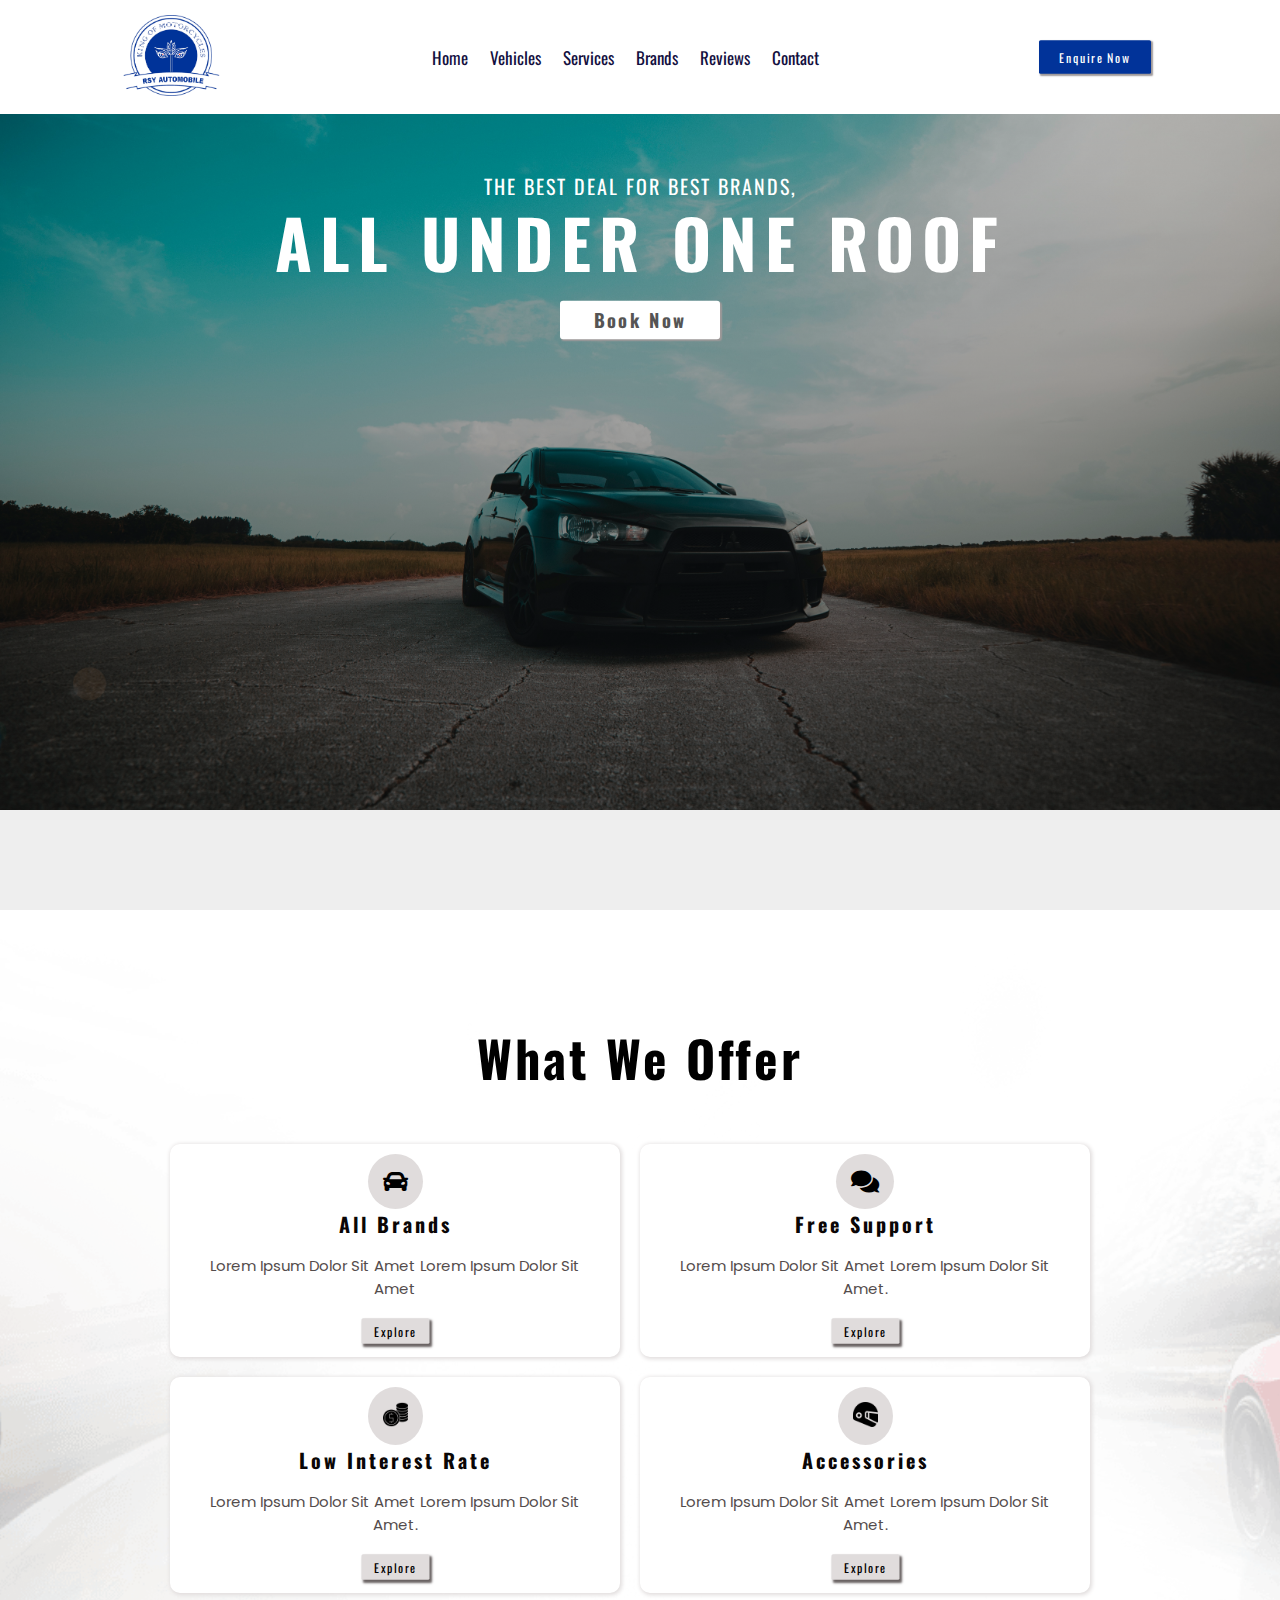
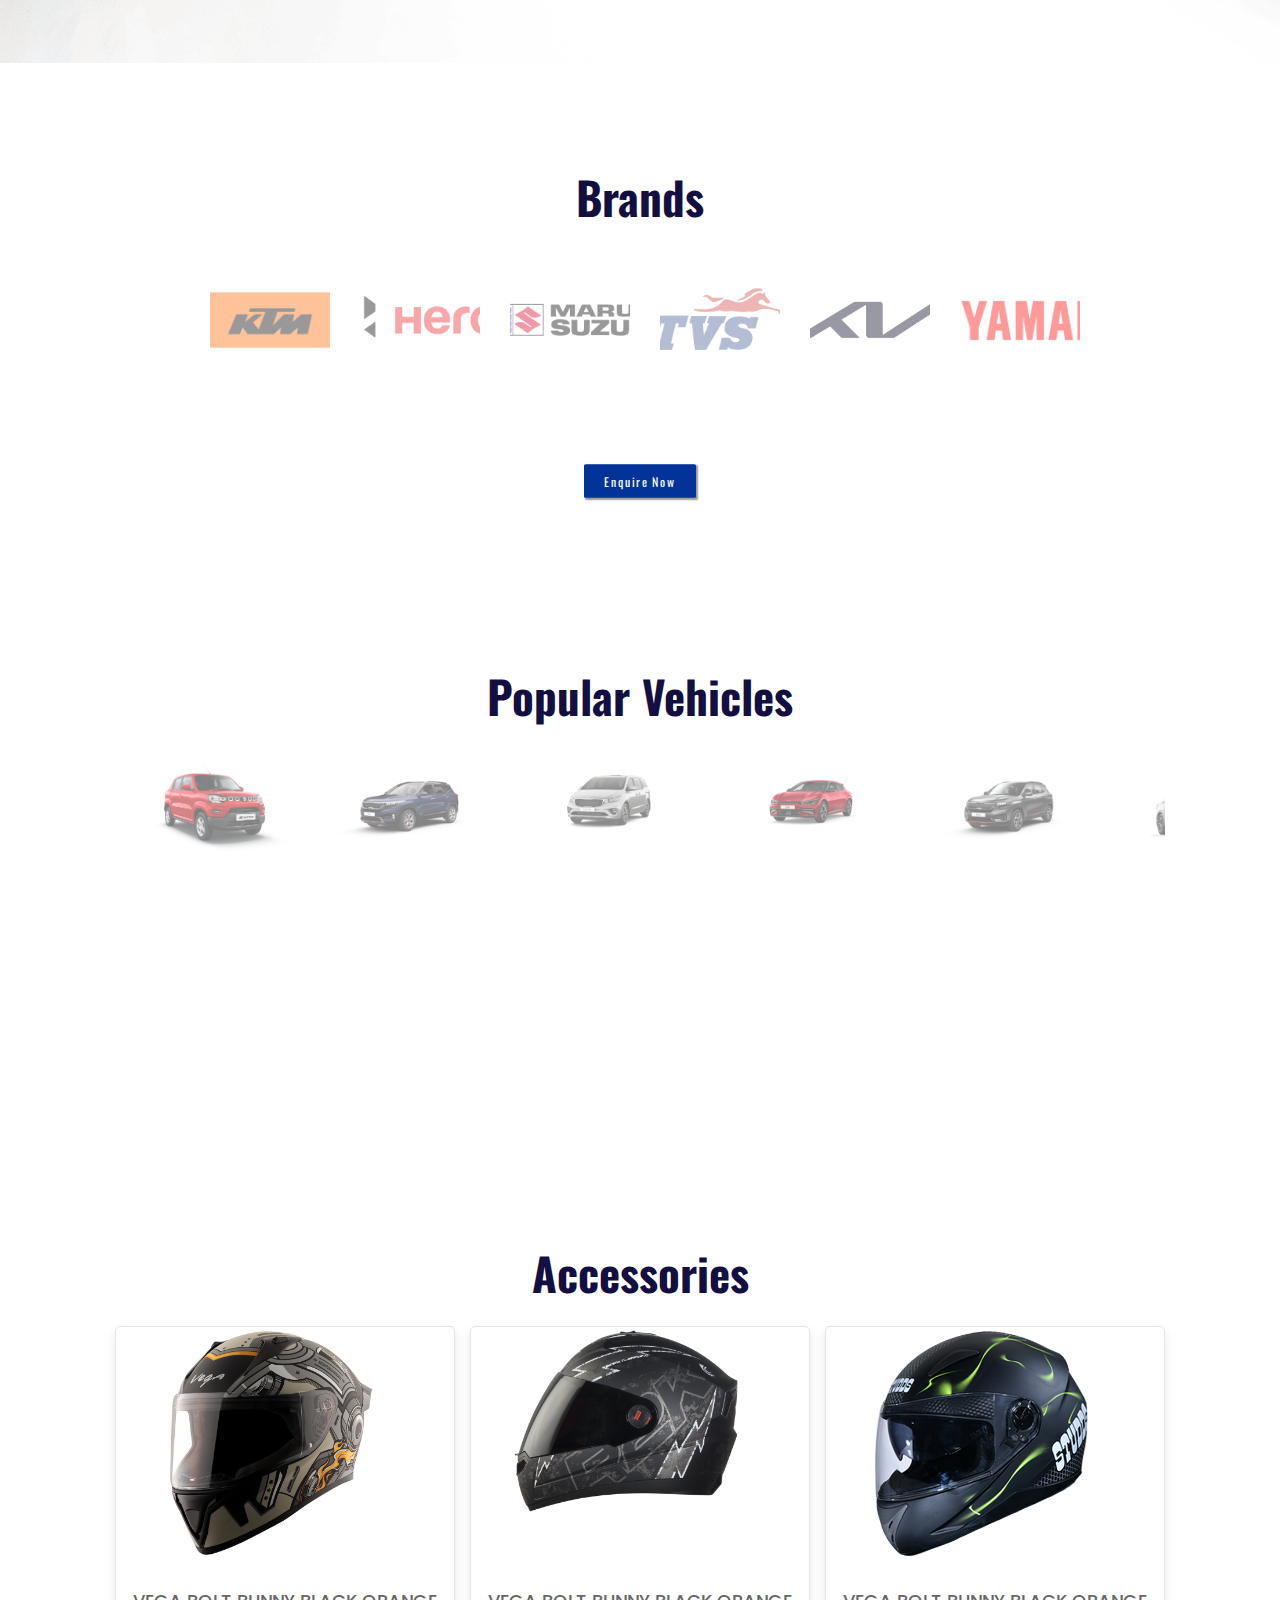
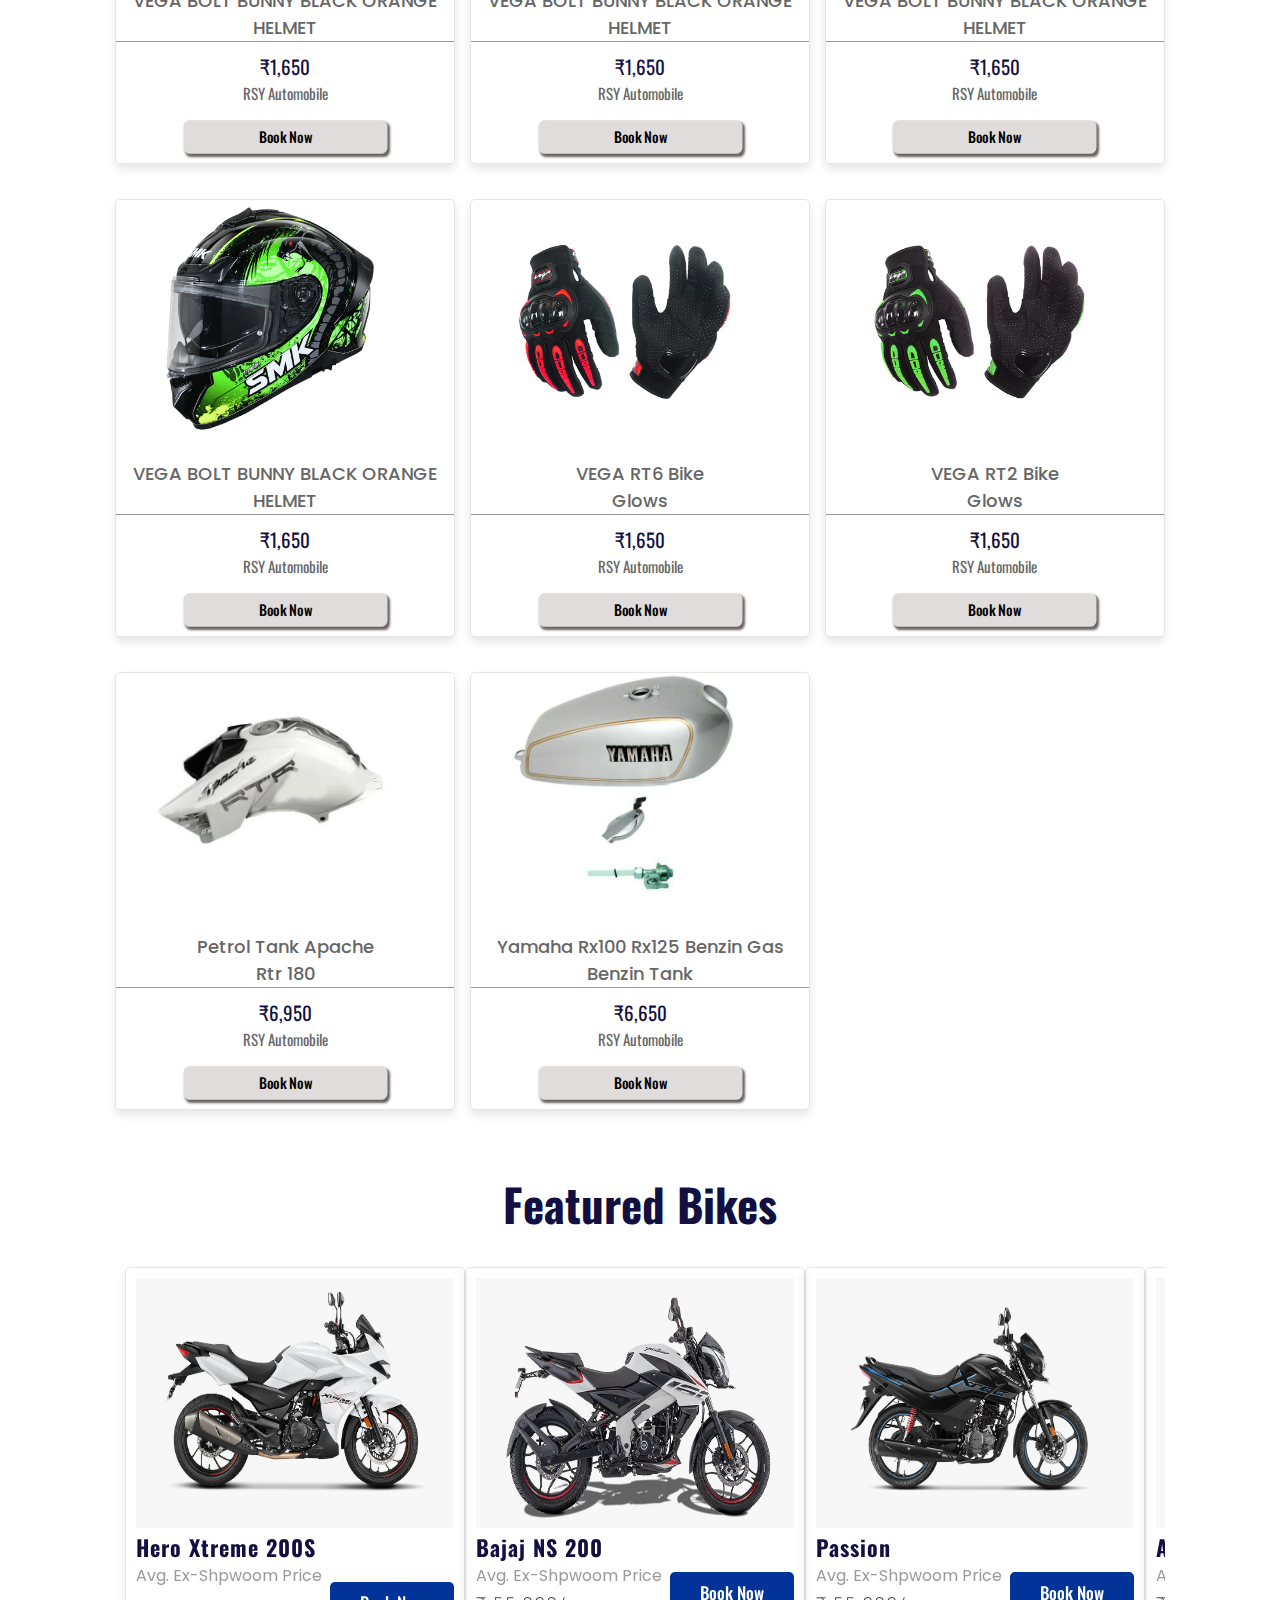
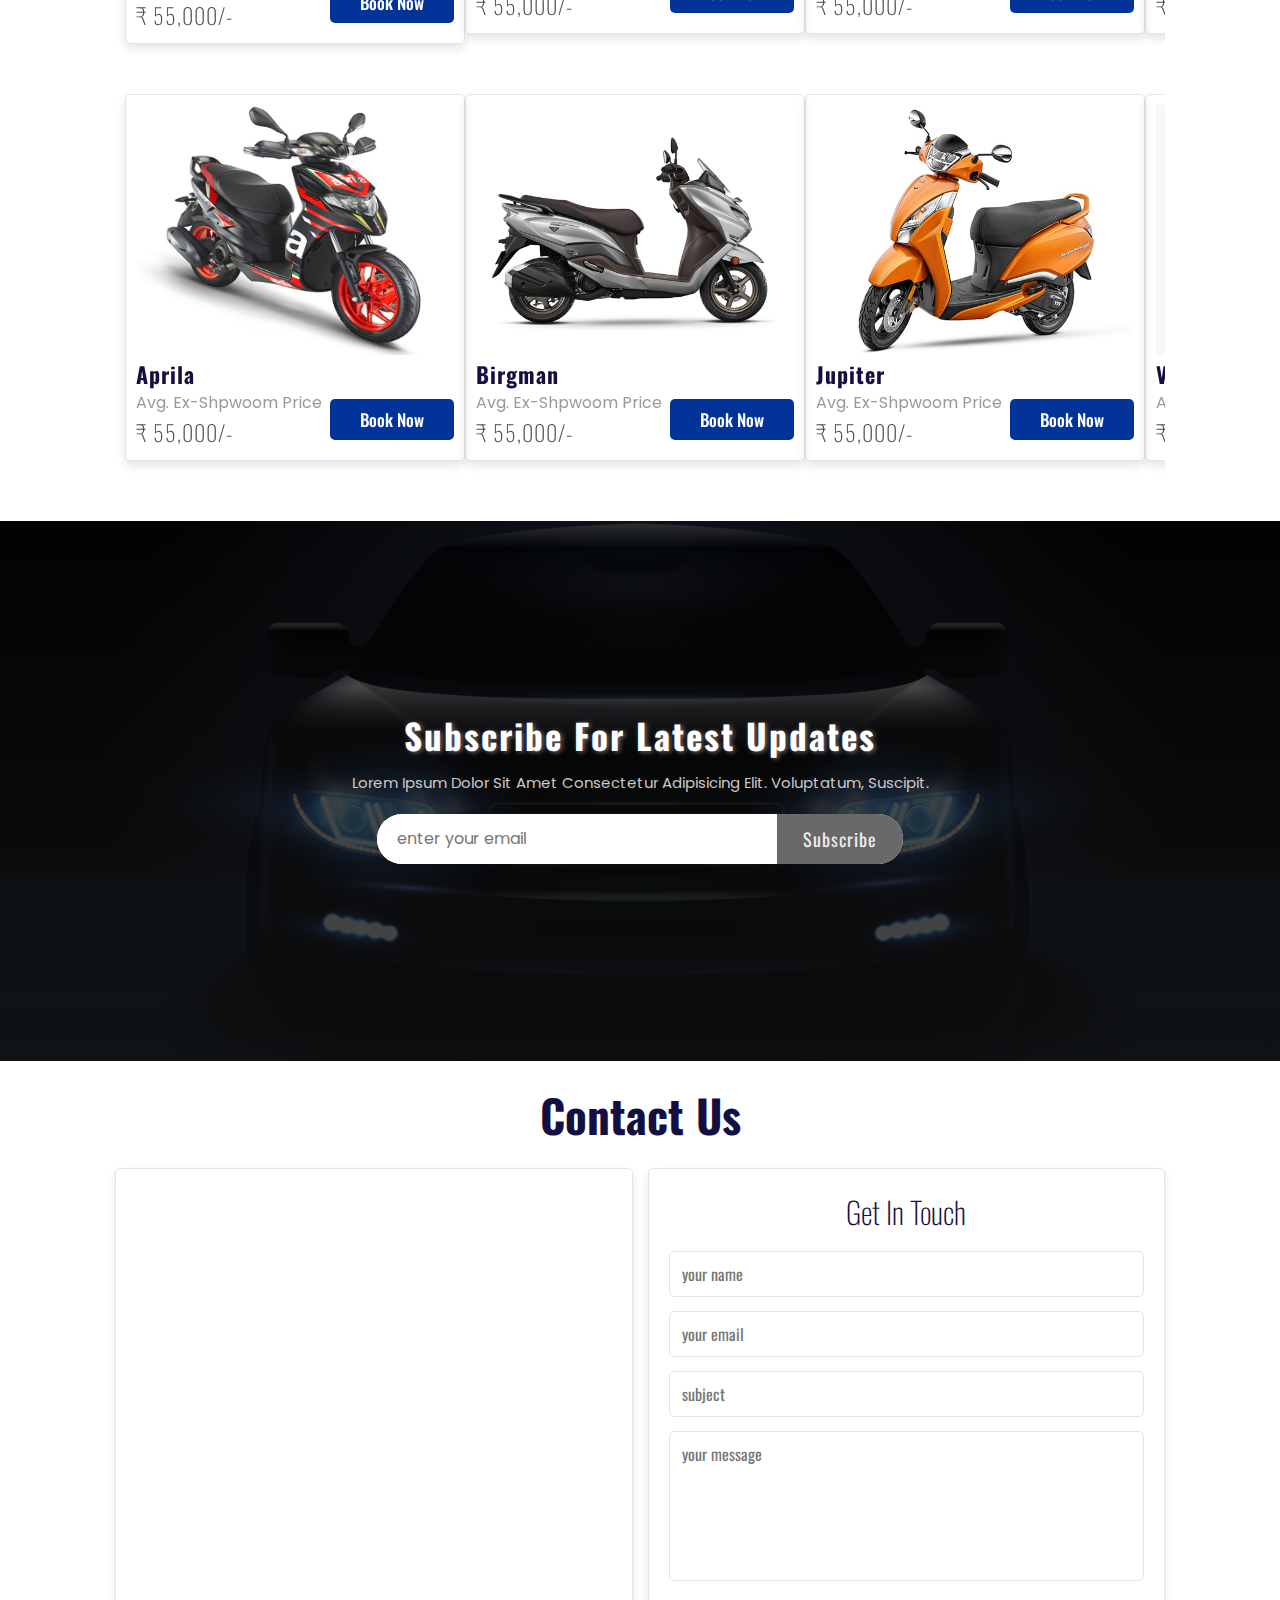
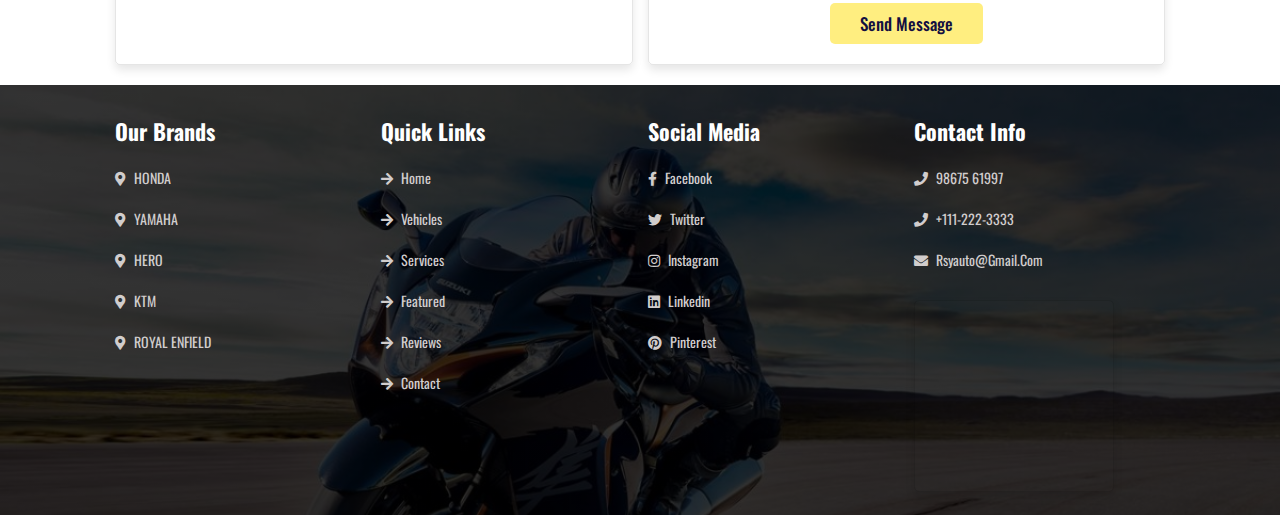
==== commit 39b6113d: "udpDE" ====
--- a/index.html
+++ b/index.html
@@ -795,8 +795,8 @@
     <!-- <script src="https://cdn.jsdelivr.net/npm/swiper@9/swiper-element-bundle.min.js"></script> -->
     <script src="https://cdn.jsdelivr.net/npm/swiper@9/swiper-bundle.min.js"></script>
 
-    <script src="js/script.js"></script>
+    <script src="js/index.js"></script>
 
 </body>
 
-</html>+</html>
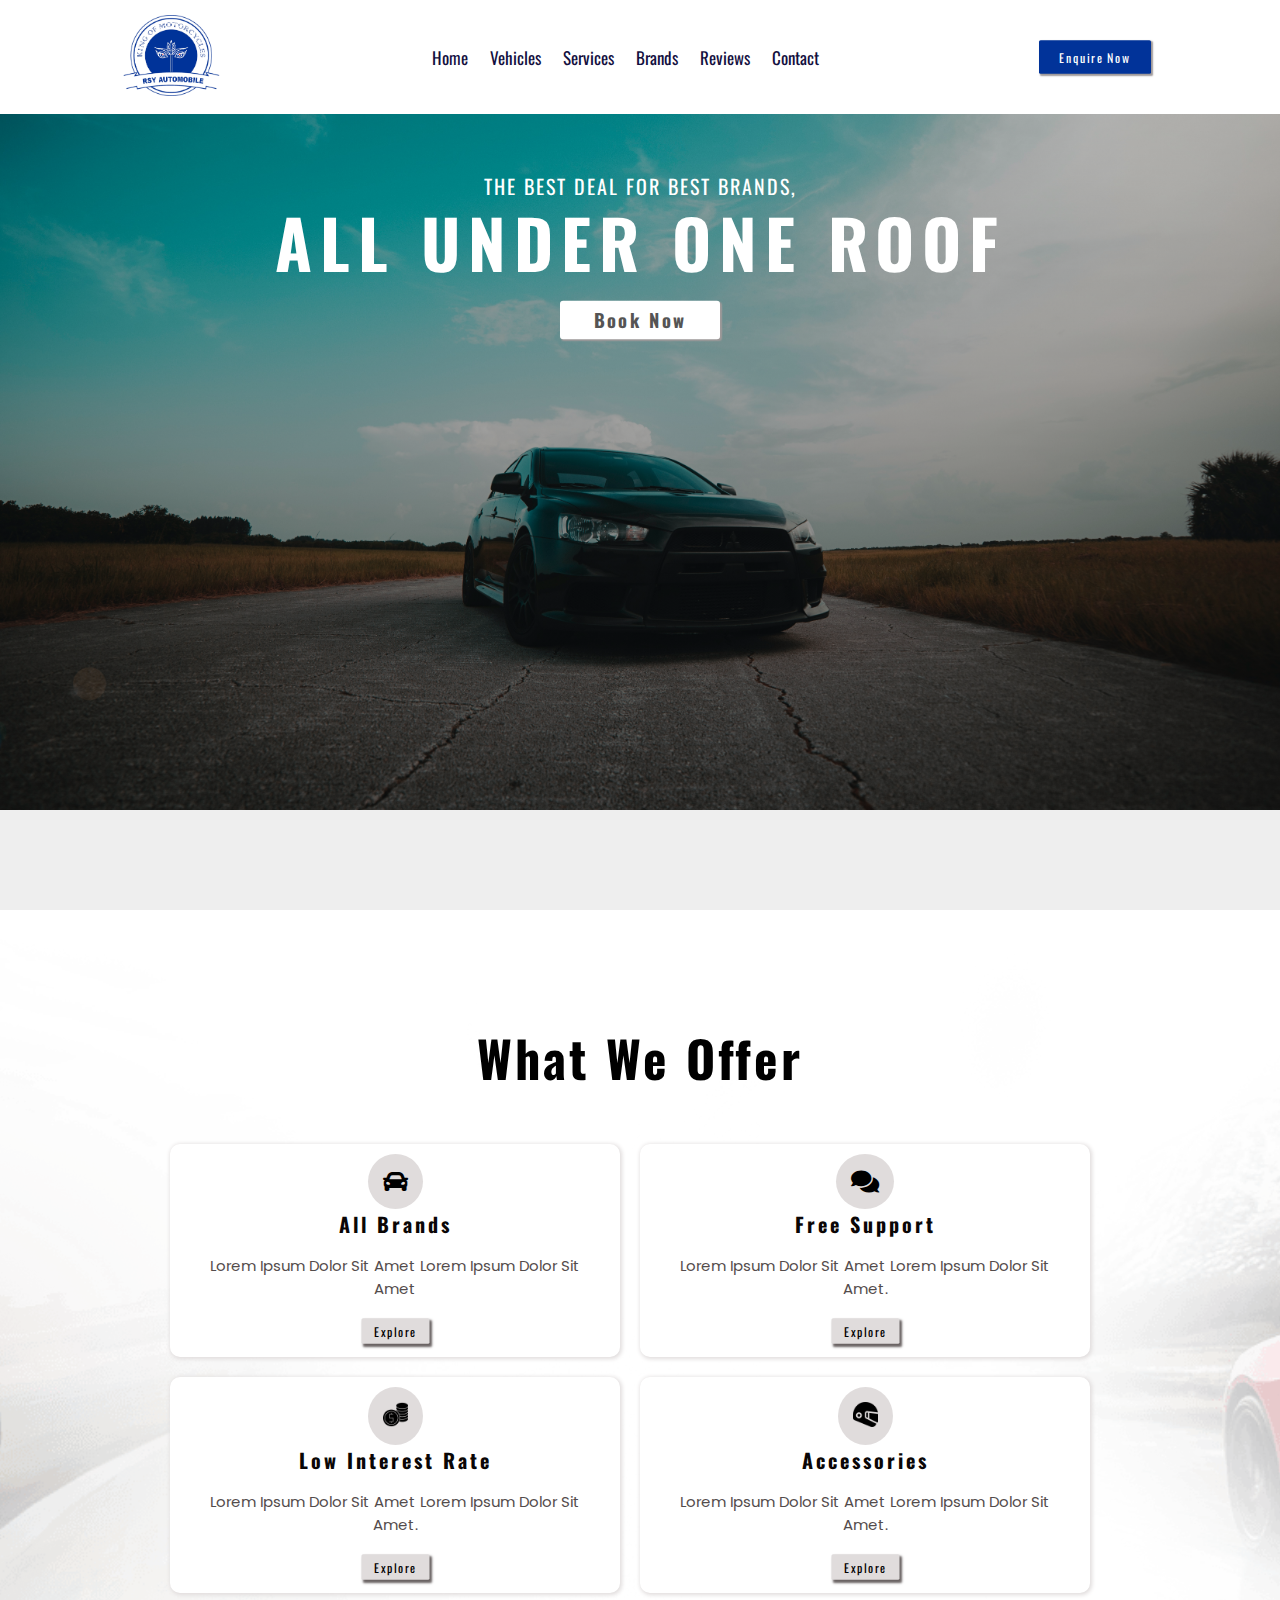
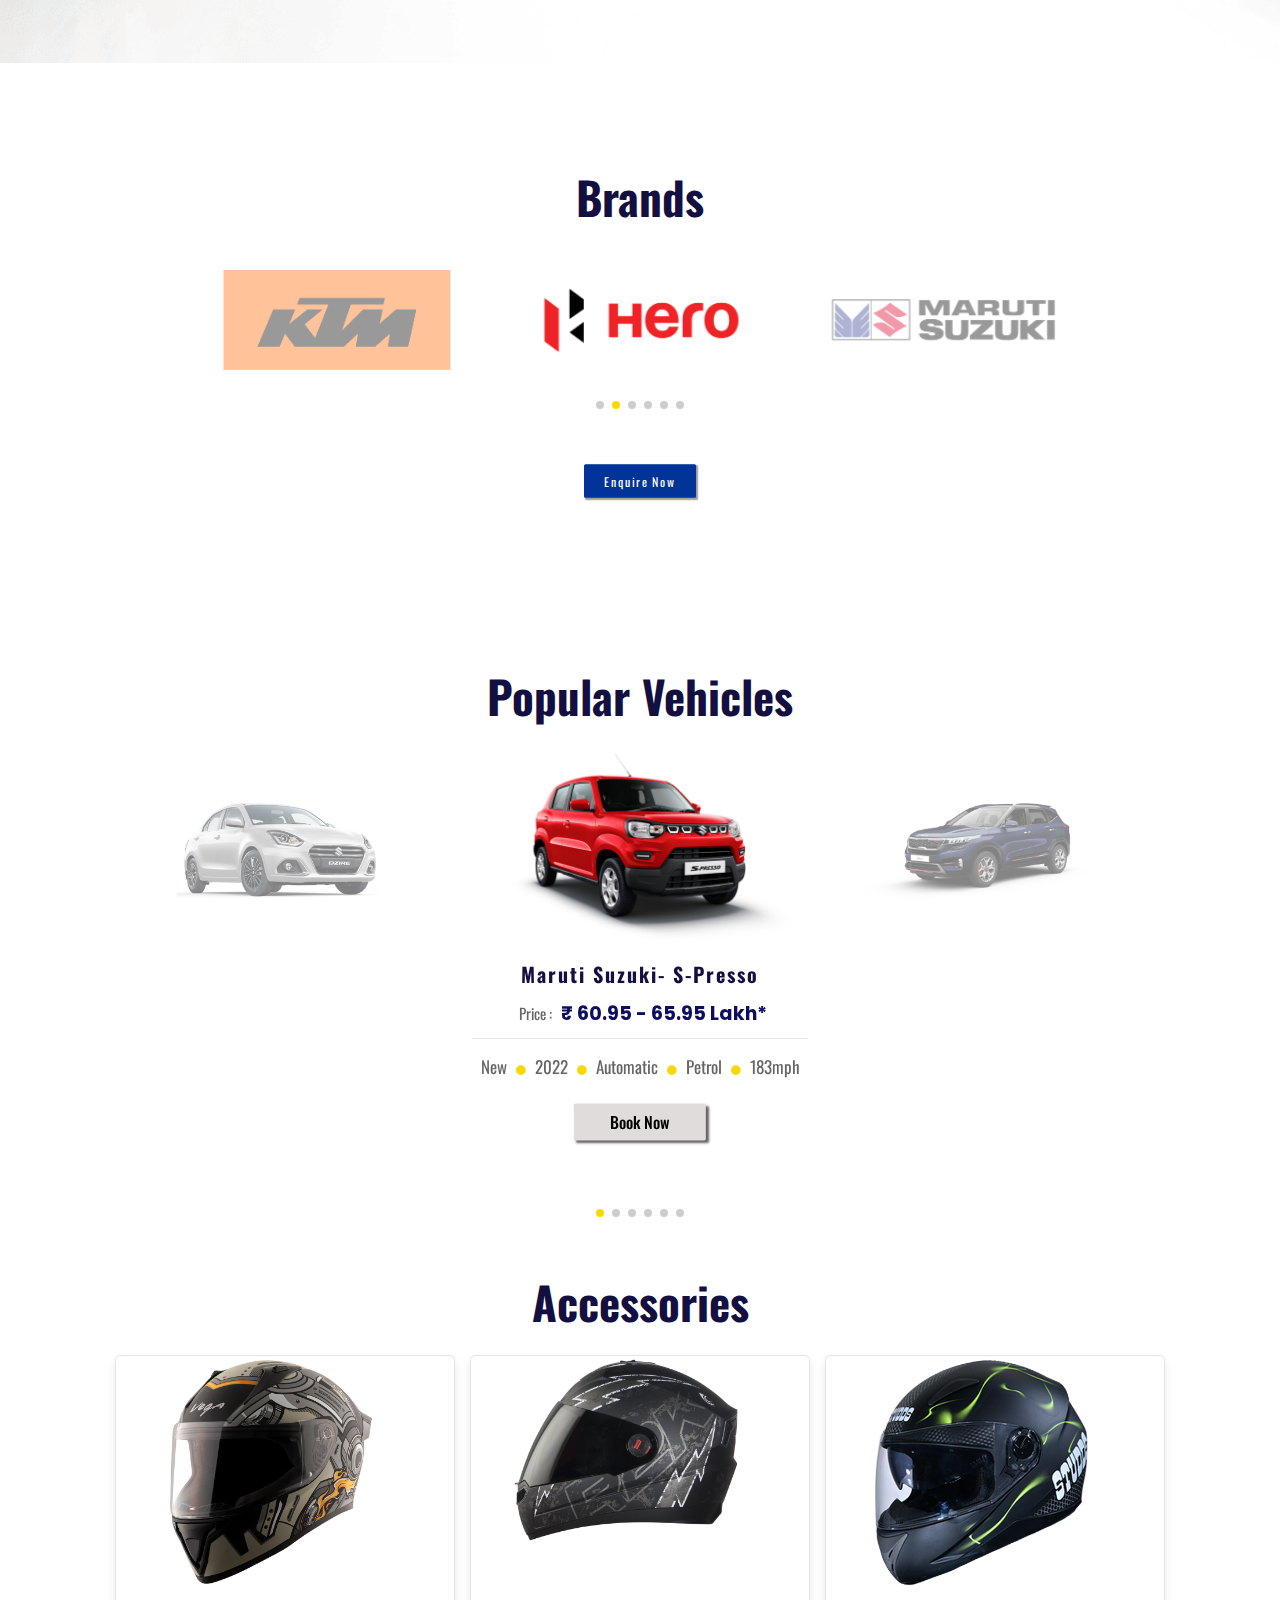
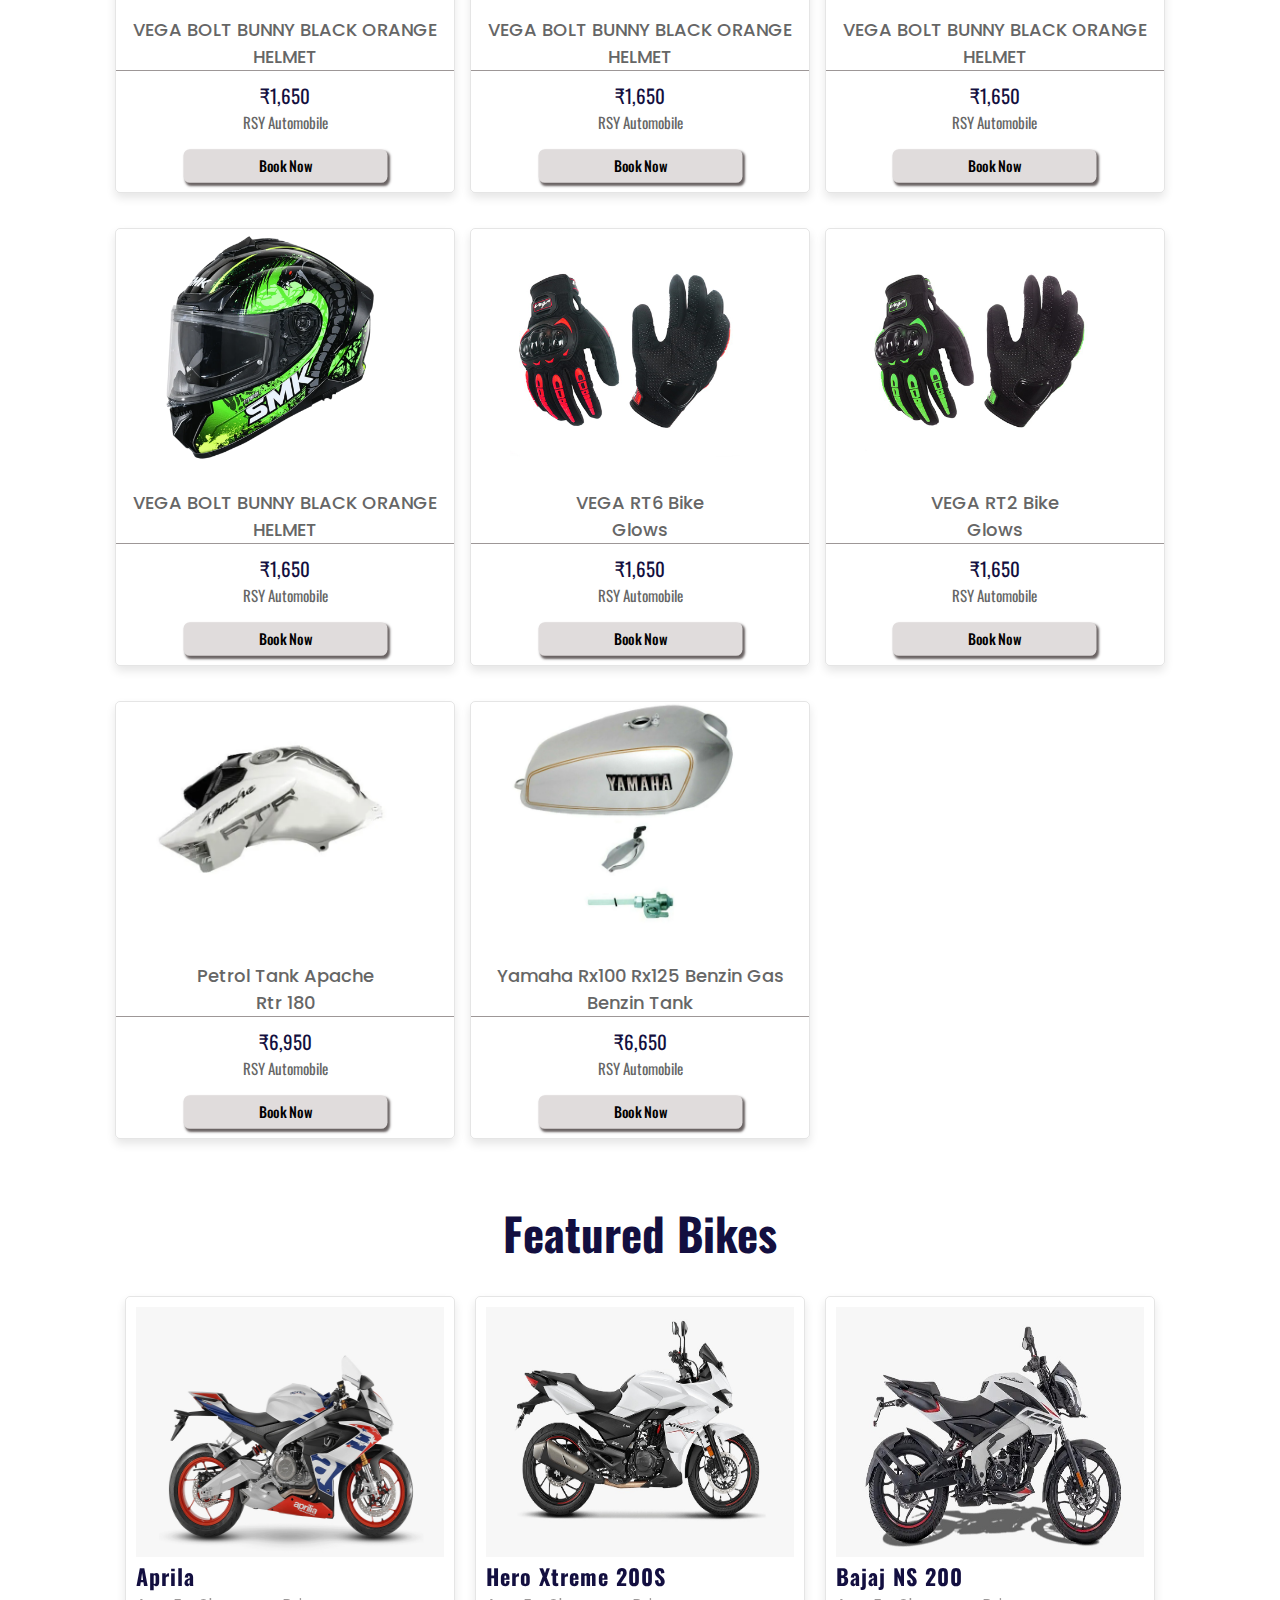
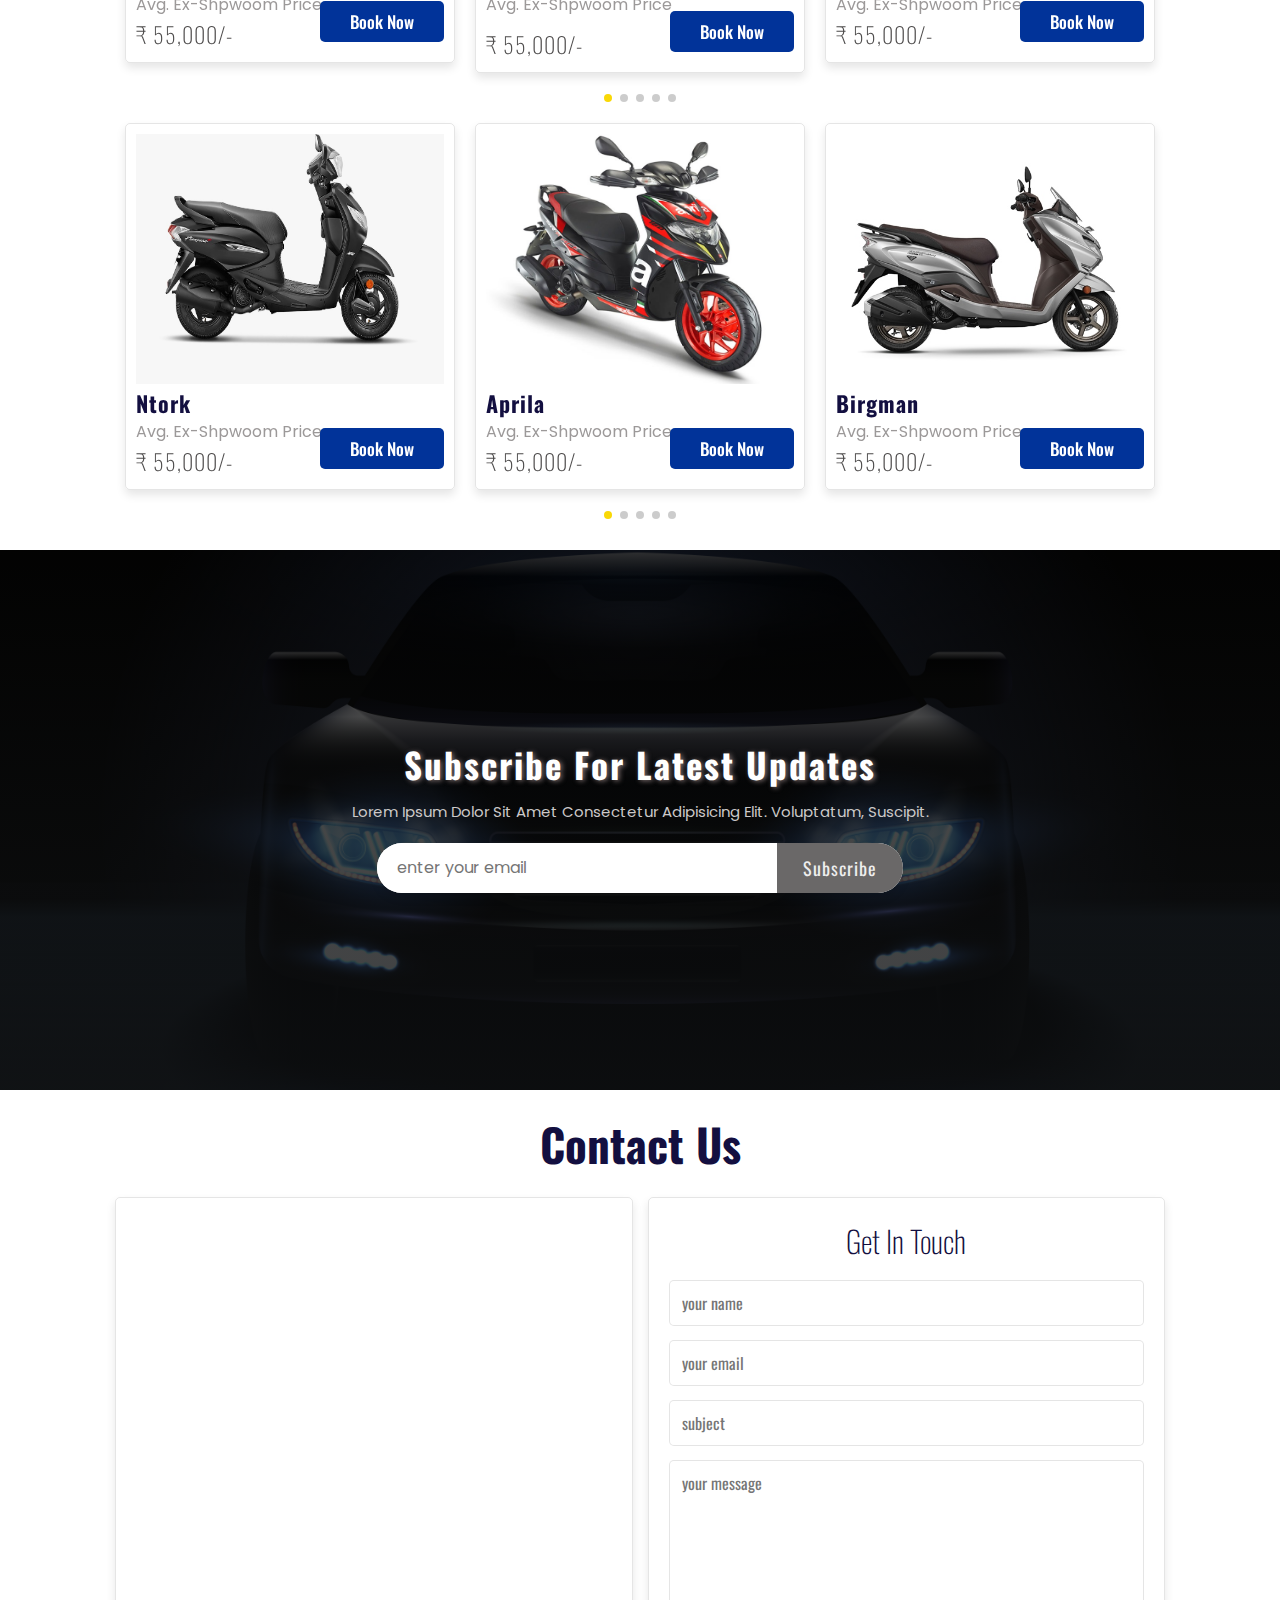
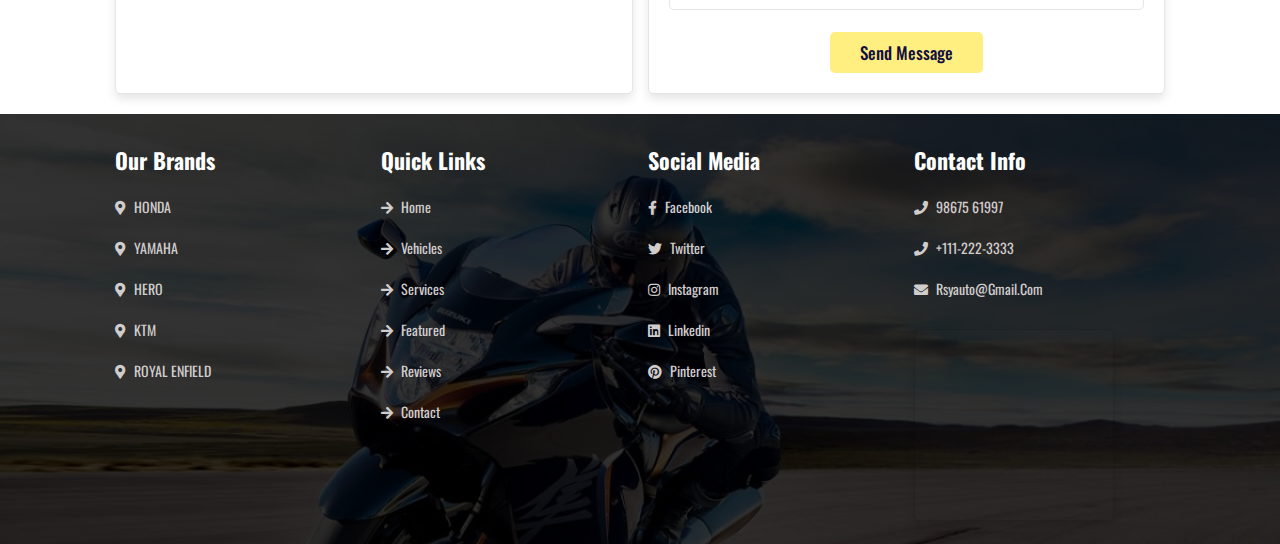
==== commit 26ec8a4d: "update" ====
--- a/index.html
+++ b/index.html
@@ -795,7 +795,7 @@
     <!-- <script src="https://cdn.jsdelivr.net/npm/swiper@9/swiper-element-bundle.min.js"></script> -->
     <script src="https://cdn.jsdelivr.net/npm/swiper@9/swiper-bundle.min.js"></script>
 
-    <script src="js/index.js"></script>
+    <script src="index.js"></script>
 
 </body>
 
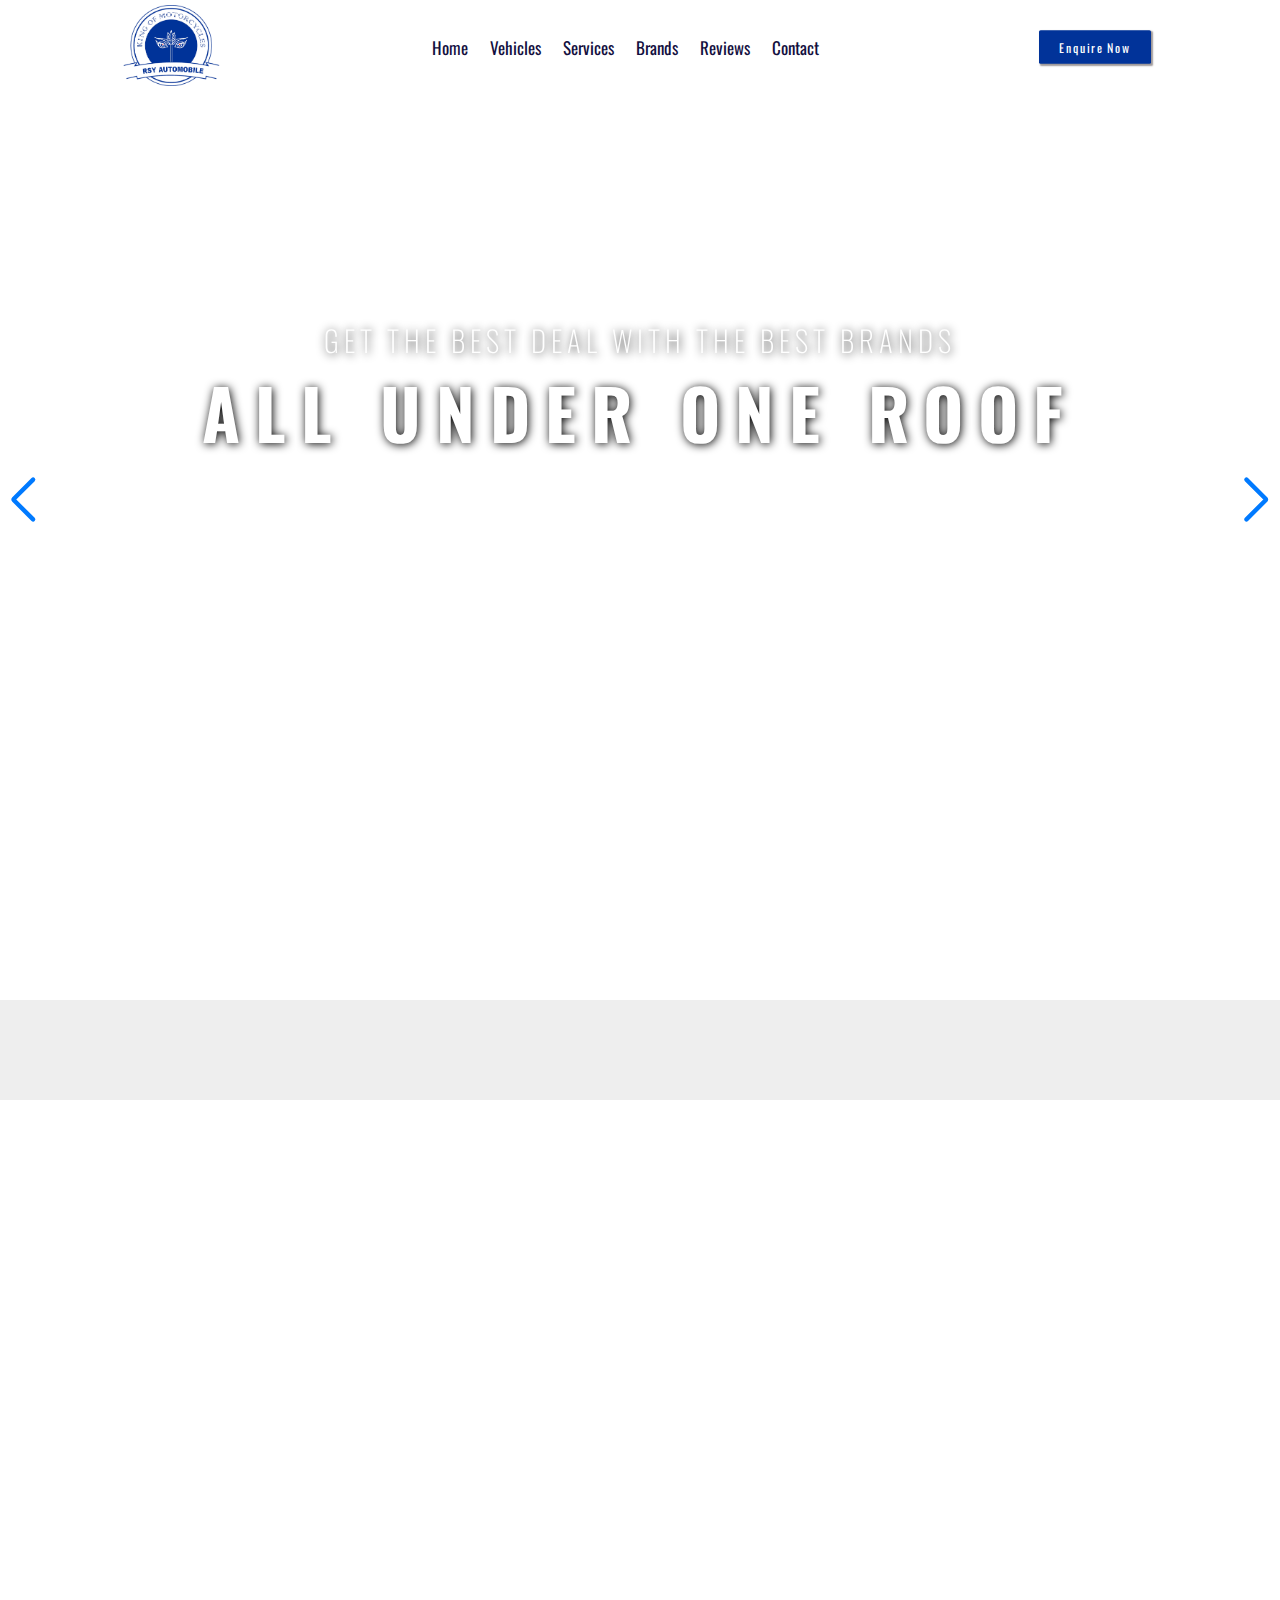
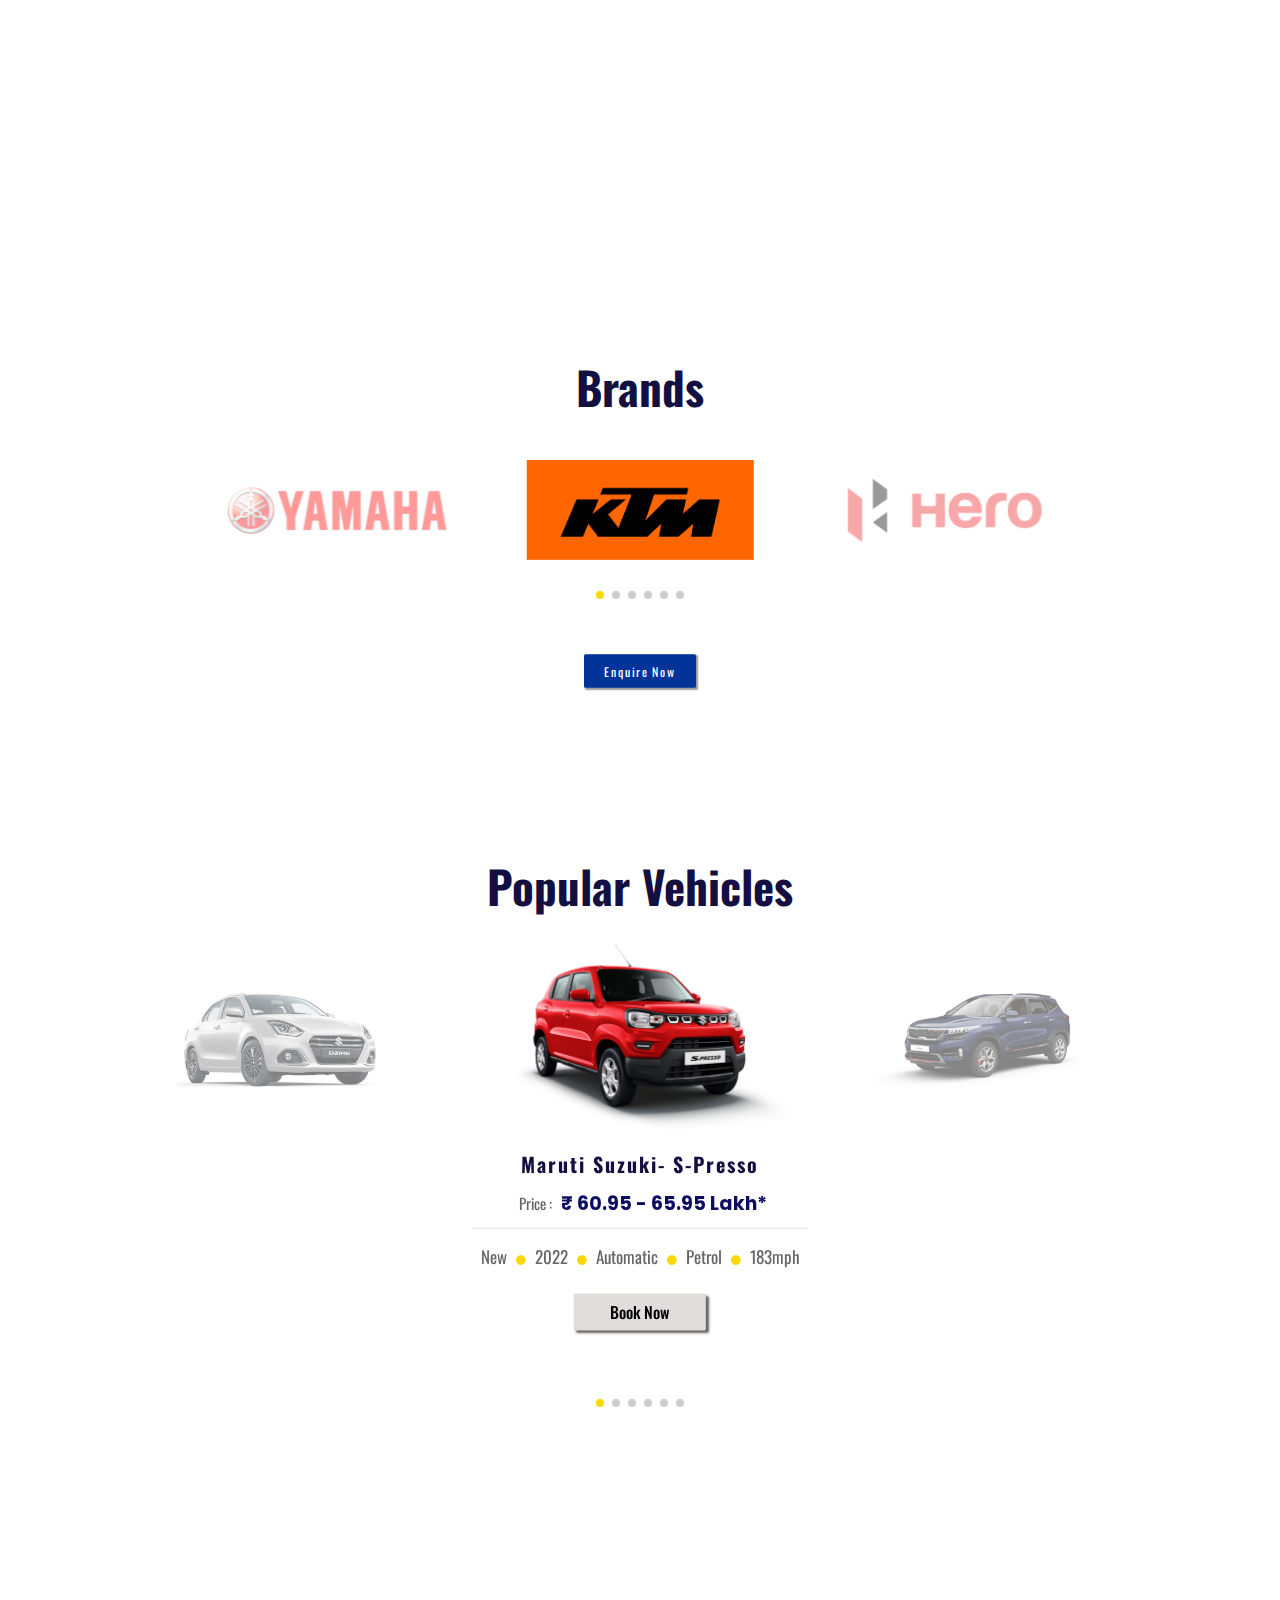
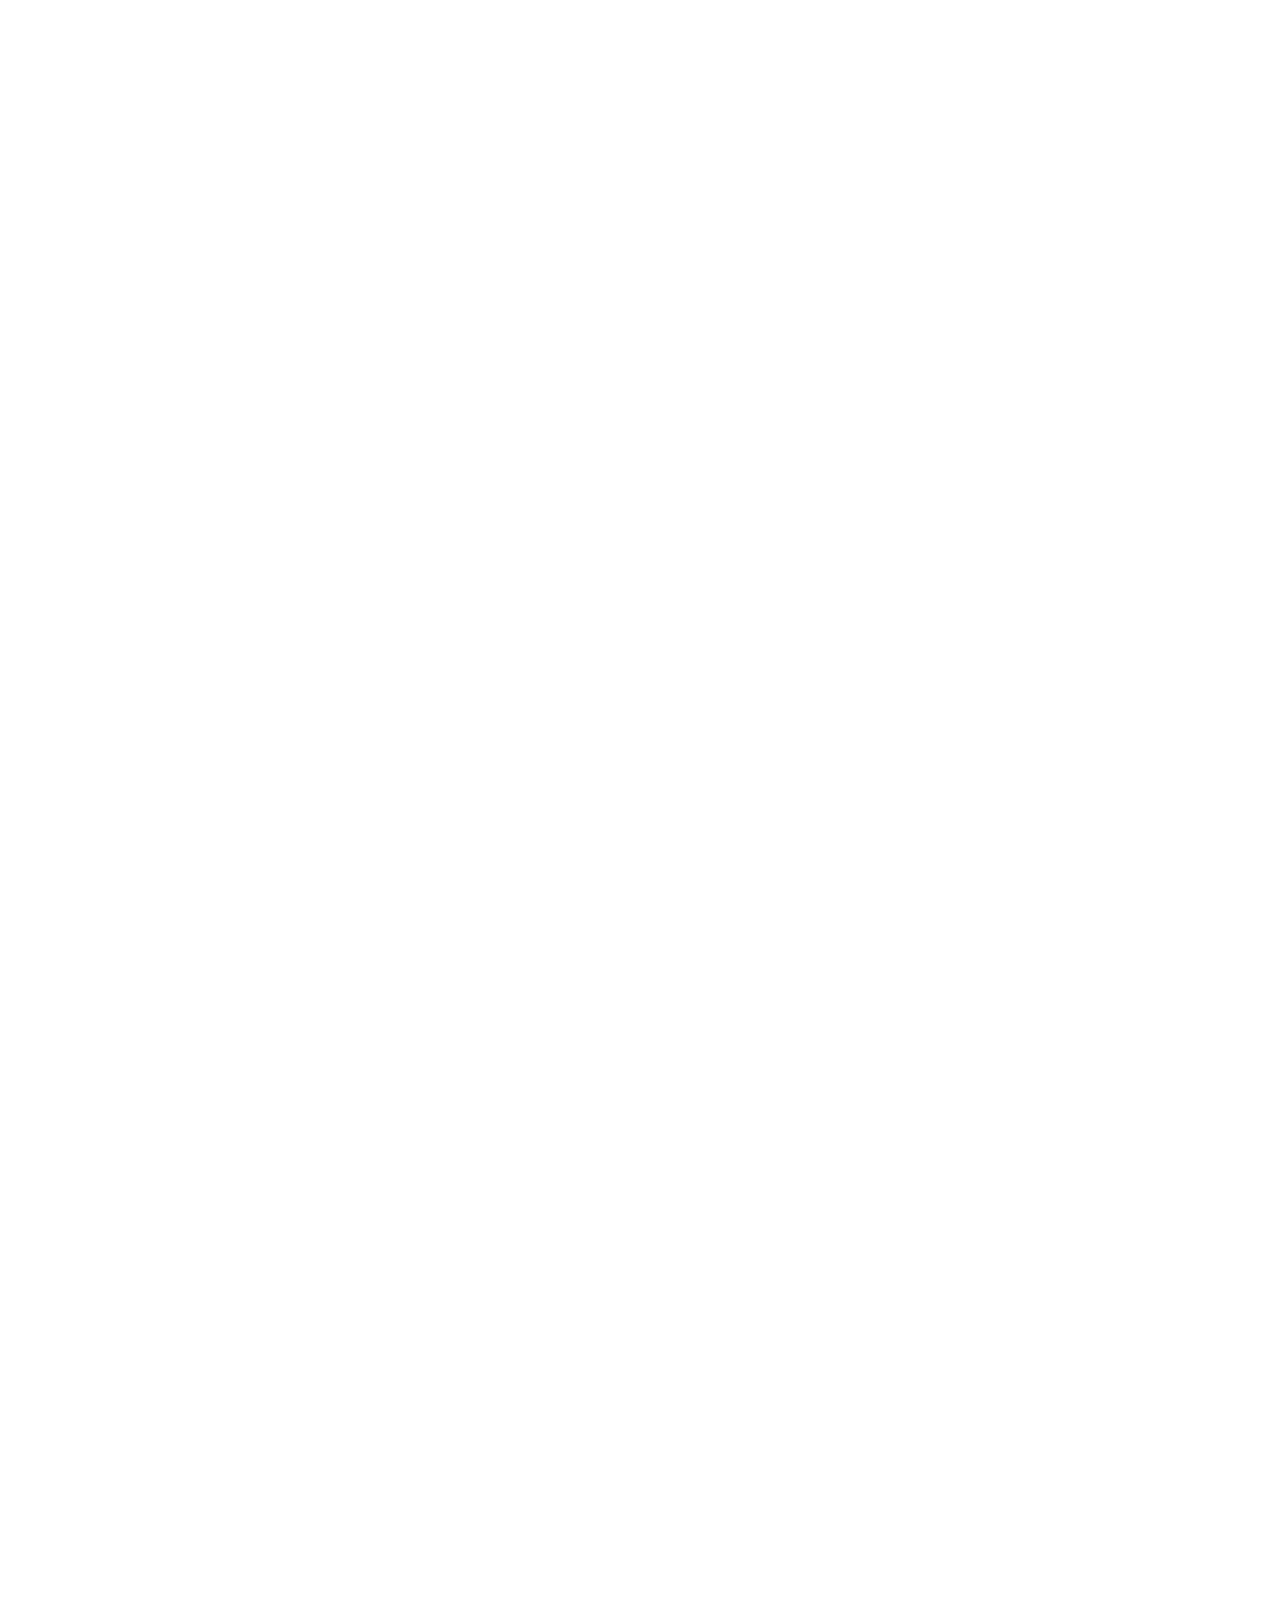
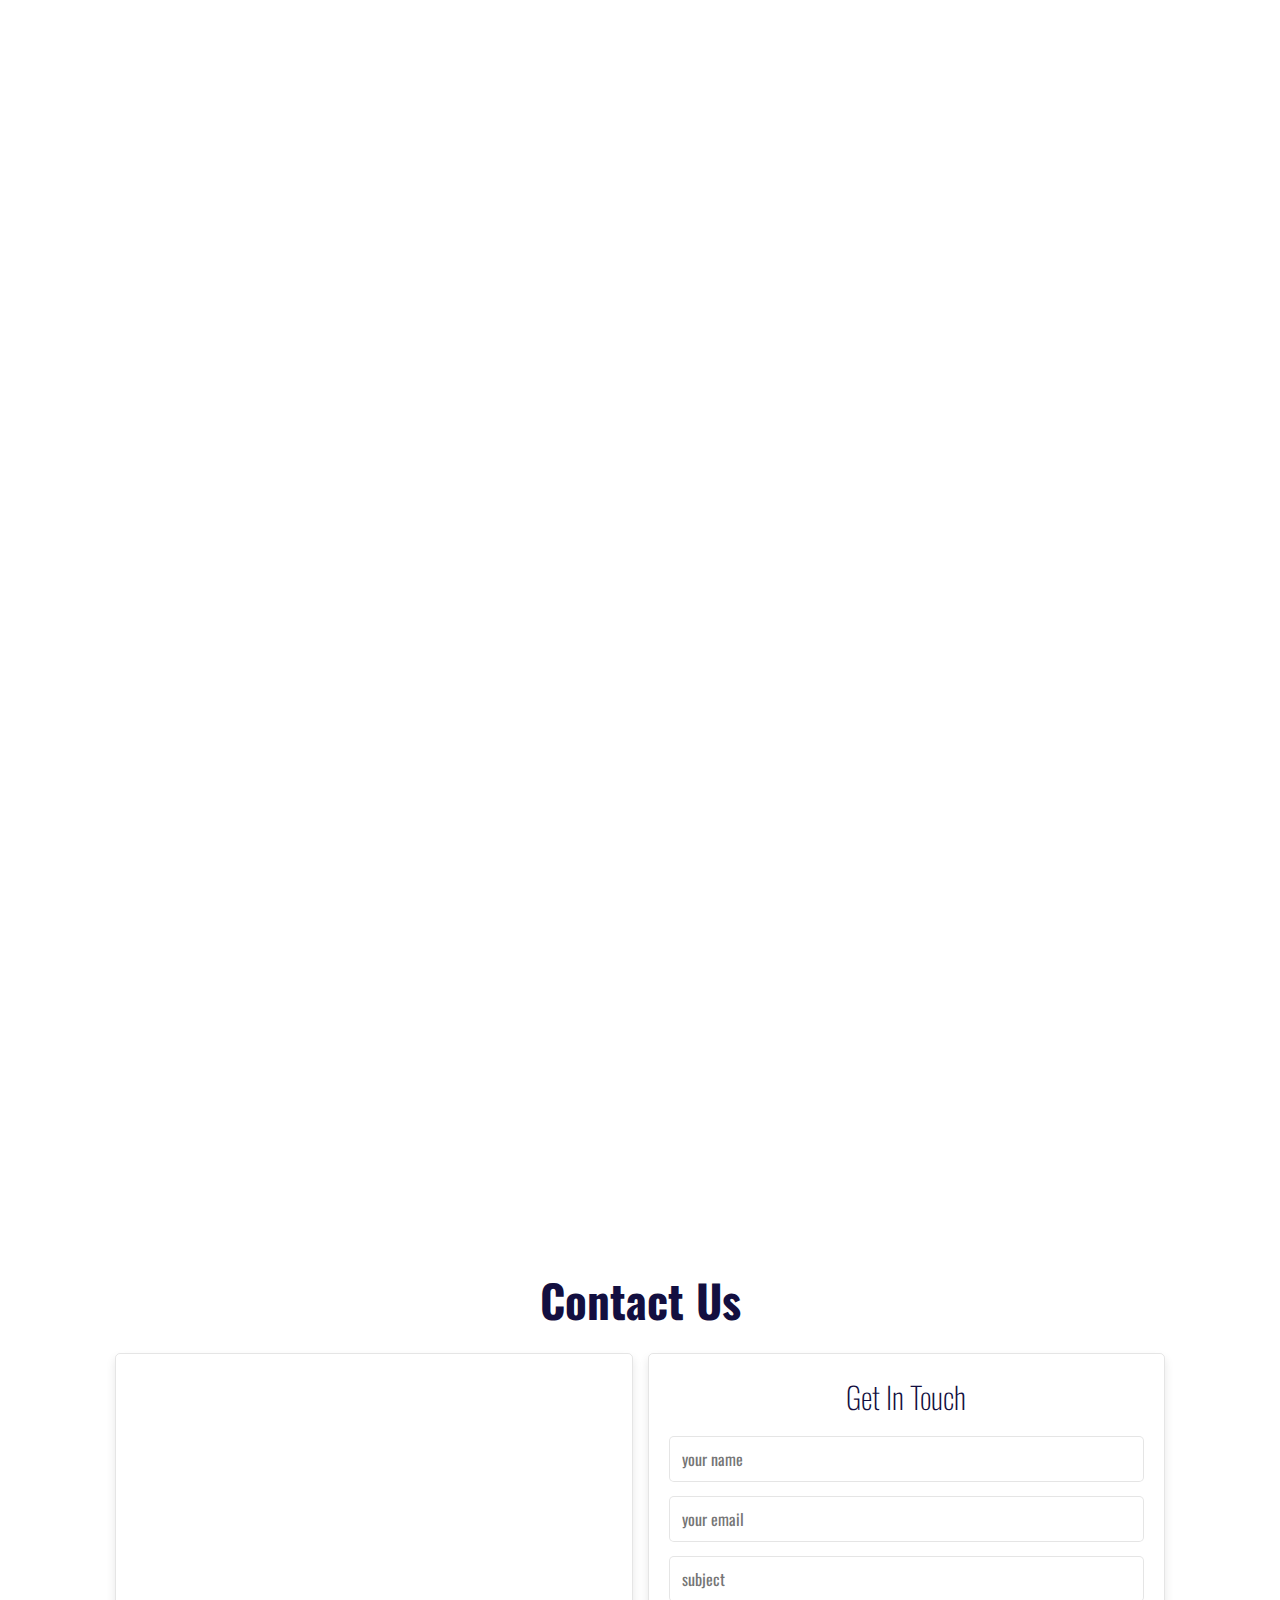
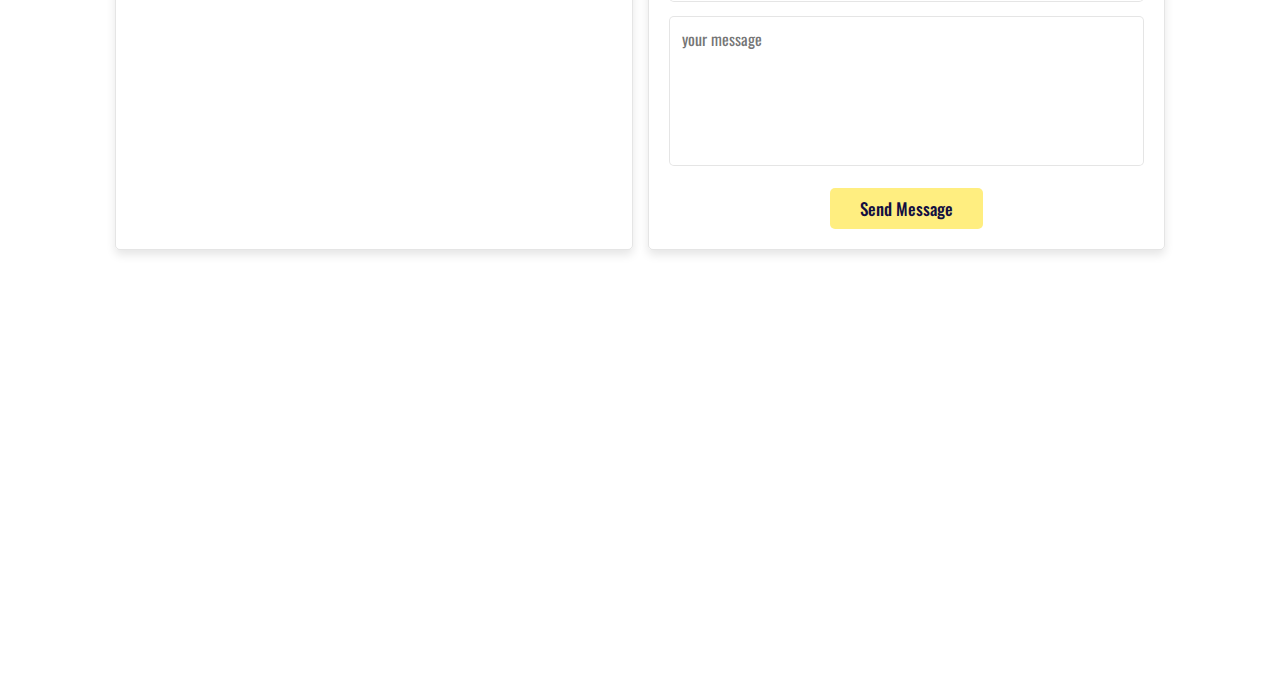
==== commit aaec77f1: "update" ====
--- a/index.html
+++ b/index.html
@@ -14,6 +14,11 @@
     <link rel="stylesheet" href="https://cdn.jsdelivr.net/npm/swiper@9/swiper-bundle.min.css" />
 
 
+    <!-- scroll effect aeos -->
+    <link href="https://unpkg.com/aos@2.3.1/dist/aos.css" rel="stylesheet">
+
+
+
     <!-- custom css file link  -->
     <link rel="stylesheet" href="css/style.css">
 
@@ -23,7 +28,9 @@
 <body>
 
 
-    <header class="header">
+    <header class="header"data-aos="fade-down"
+    data-aos-easing="linear"
+    data-aos-duration="1700">
 
         <div id="menu-btn" class="fas fa-bars"></div>
 
@@ -46,7 +53,11 @@
             
         </div>
 
+        
+
     </header>
+
+
 
     <div class="login-form-container">
 
@@ -78,21 +89,19 @@
 
     <strong class="home" id="home">
 
-        <!-- <h3 data-speed="-2" class="home-parallax">find your car</h3>
-
-    <img data-speed="5" class="home-parallax" src="images/bg3.jpg" alt="">
-
-    <a data-speed="7" href="#" class="btn home-parallax">explore cars</a> -->
-
-
-        <!-- ===============home[==================] -->
+
 
         <div id="home-header">
 
+
+
+
             <div class="home-container">
 
 
-                <div class="header-text">
+                
+
+                <!-- <div class="header-text">
 
                     <p>THE BEST DEAL FOR BEST BRANDS, <br>
                     <h1>ALL UNDER ONE ROOF<h1>
@@ -101,24 +110,86 @@
 
                 <div class="button">
                    <a href="contact.html"> <button class="booknow">Book now</button></a>
-                </div>
-
-
-            </div>
-            <!-- <img class ='images'src="images/bike2.png" alt="" srcset=""> -->
-        </div>
-
-
-        <!-- ===============home ends[==================] -->
+                </div> -->
+                <section class="homess" id="homess" data-aos="zoom-in" data-aos-duration="1000">
+
+
+
+                   
+                    <div class="swiper homess-slider" >
+                
+                        <div class="swiper-wrapper">
+                
+                            <div class="swiper-slide">
+                
+                                <div class="box" style="background: url('images/kiasbg.jpg') no-repeat;">
+
+                             
+
+                                    <div class="content" data-aos="fade-down"
+                                    data-aos-offset="300"
+                                    data-aos-easing="ease-in-sine"
+                                    data-aos-duration="2200">
+                
+                                 
+                                         <p>GET THE BEST DEAL WITH THE BEST BRANDS </p>
+                                       <h3>ALL UNDER ONE ROOF</h3>
+                                       
+                                        <!-- <a href="#" class="btn"> </a> -->
+                                    </div>
+                                </div>
+                
+                            </div>
+                            <div class="swiper-slide">
+                                <div class="box second" style="background: url('images/tvsbg1.jpg') no-repeat;">
+                                    <div class="content">
+                
+                                    
+                                       
+                                    </div>
+                                </div>
+                
+                            </div>
+                
+                           
+                            
+                        
+                            
+                            <div class="swiper-slide">
+                                <div class="box fourth " style="background: url('images/aprilabg.jpg') no-repeat;">
+                                    <div class="content">
+                
+                                   
+                                    </div>
+                                </div>
+                
+                            </div>
+                            
+            
+                            
+                            <div class="swiper-slide">
+                                <div class="box third"  style="background: url('images/suzuki-bg.jpg') no-repeat;">
+                                    
+                                    </div>
+                                </div>
+                
+                            </div>
+                
+                        </div>
+                
+                        <div class="swiper-button-next"></div>
+                        <div class="swiper-button-prev"></div>
+                
+                    </div>
+                </section>
+
+            </div>
+            
+        </div>
+
     </strong>
 
-
-
-
-
-
-
-
+   
 
 
 
@@ -160,7 +231,9 @@
 
     <!-- ------what we offer-----   -->
 
-    <section class="offerbg">
+    <section class="offerbg" data-aos="fade-right"
+    data-aos-offset="300"
+    data-aos-easing="ease-in-sine">
 
         <div class="container">
             <h1>what we offer</h1>
@@ -410,7 +483,7 @@
 
     </section>
 
-    <section class="services" id="services">
+    <section class="services" id="services" data-aos="fade-down">
 
         <h1 class="heading"> Accessories</h1>
 
@@ -425,7 +498,7 @@
 
 
 
-             <div class="box">
+             <div class="box" >
                                             
                 <div class="im">
                     <img src="image/helmet1.jpeg" alt="" srcset="">
@@ -533,7 +606,7 @@
 
 
 
-    <section class="featured" id="featured">
+    <section class="featured" id="featured" data-aos="fade-down">
 
         <h1 class="heading"> <span>featured</span> Bikes </h1>
 
@@ -611,7 +684,7 @@
 
         </div>
 
-        <div class="swiper featured-slider">
+        <div class="swiper featured-slider" data-aos="fade-down">
 
             <div class="swiper-wrapper">
 
@@ -684,7 +757,7 @@
 
     </section>
 
-    <section class="newsletter">
+    <section class="newsletter" data-aos="fade-down">
 
         <h3>subscribe for latest updates</h3>
         <p>Lorem ipsum dolor sit amet consectetur adipisicing elit. Voluptatum, suscipit.</p>
@@ -719,7 +792,7 @@
 
     </section>
 
-    <section class="footer" id="footer">
+    <section class="footer" id="footer" data-aos="fade-down">
 
         <div class="box-container">
 
@@ -781,22 +854,16 @@
 
     </section>
 
-
-
-
-
-
-
-
-
-
    
     <!-- <script src="https://cdn.jsdelivr.net/npm/swiper@8/swiper-bundle.min.js"></script> -->
     <!-- <script src="https://cdn.jsdelivr.net/npm/swiper@9/swiper-element-bundle.min.js"></script> -->
     <script src="https://cdn.jsdelivr.net/npm/swiper@9/swiper-bundle.min.js"></script>
 
-    <script src="index.js"></script>
-
+    <script src="js/script.js"></script>
+    <script src="https://unpkg.com/aos@2.3.1/dist/aos.js"></script>
+    <script>
+        AOS.init();
+      </script>
 </body>
 
 </html>
--- a/css/style.css
+++ b/css/style.css
@@ -59,6 +59,85 @@
     color:var(--black);
 }
 
+
+/* -------------------honeme000--------------- */
+
+
+.homess{
+
+    padding: 5rem 0 ;
+    position: relative;
+    /* z-index: 10000; */
+
+}
+
+
+
+   .homess .box {
+
+    /* width: 100%; */
+    min-height: 100vh;
+  background-size: cover !important;
+  background-position: center !important;
+  display: flex;
+  /* align-items: center; */
+  justify-content: center;
+  align-items: center;
+  /*end me ajata he*/
+  text-align: center;
+  background-color:  rgba(45, 0, 0, 1.4);
+  /* background-image: url('../images/respbg.jpeg'); */
+z-index: 10000;
+background: none;
+background:none
+  
+}
+
+
+
+
+.homess .box.second {
+
+    background-color: rgb(29, 26, 22,5);
+  justify-content: flex-start;
+  background-image: none;
+}
+
+
+.homess .box .content{
+
+     position: relative;
+   
+    color: #ffffff;
+    /* font-size: 4rem; */
+    bottom: 11rem;
+  
+    text-shadow: 1px 1px 10px rgb(0, 0, 0);
+    letter-spacing: .5rem;
+    
+}
+
+.homess .box img {
+    opacity: 10;
+    flex-wrap: wrap;
+    background: none;
+  }
+
+
+.homess .box .content h3{
+    letter-spacing: 1.5rem;
+    font-size: 6.9rem;
+    text-shadow: 1px 1px 10px rgb(0, 0, 0);
+  }
+  .homess .box .content p {
+
+    font-size: 2.9rem;
+    font-weight: 100;
+  }
+
+
+
+
  /* .heading span{
     position: relative;
     z-index: 0;
@@ -254,7 +333,7 @@
     justify-content: space-between;
     position: fixed;
     top:0; left:0; right:0;
-    padding:1rem 9%;
+    padding:0rem 9%;
     z-index: 1000;
 
     background: #fff;
@@ -289,7 +368,7 @@
 }
 
 .header.active{
-    padding:2rem 9%;
+    /* padding:2rem 9%; */
     box-shadow: var(--box-shadow);
 }
 
@@ -320,14 +399,14 @@
 }
 
 .login-form-container form{
-    margin:2rem;
+    /* margin:2rem;
     text-align: center;
     padding:2rem;
     width:40rem;
     border-radius: .5rem;
     box-shadow: var(--box-shadow);
     border:var(--border);
-    background: #fff;
+    background: #fff; */
 }
 
 .login-form-container form .buttons{
@@ -402,12 +481,12 @@
 
 
 
-            #home-header {
+            /* #home-header {
 
 
                 width: 100vw;
                 height: 90vh;
-                /* background: url('../image/bike3.png'); */
+                
                 background-image: 
                 linear-gradient(
                 rgba(0, 0, 0, 0.2),
@@ -426,10 +505,10 @@
     position: relative;
     top: 18rem;
 
-    /* background-color: #ff004f; */
+    
     text-align: center;
     margin: auto;
-    /* font-weight: bolder; */
+   
     font-family: 'Oswald', sans-serif;
     ;
 
@@ -439,7 +518,7 @@
 
     letter-spacing: .8rem;
     font-size: 6.7rem;
-    /* font-style: italic; */
+    
     color: white;
    
 }
@@ -447,12 +526,12 @@
 .header-text p {
 
     letter-spacing: .2rem;
-    /* font-weight: bolder; */
+  
     font-size: 2rem;
     font-weight: lighter;
     line-height: 1.2rem;
     color: white
-}
+} */
 
 .button {
     position: relative;
@@ -682,13 +761,14 @@
     text-align: center;
     padding-left: 1rem;
     /* background-color: #878282; */
+   
 }
 
 .services .box-container .box .im img{
 
     width: 80%;
     /* object-fit: cover; */
-    
+
 }
 
 .services .box-container .box i{
@@ -703,15 +783,17 @@
 }
 
 .services .box-container .box h5{
-    font-size: 1.8rem;
+    font-size: 1.6rem;
     color:var(--light-color);
     font-family: 'Poppins' sans-serif;
     text-transform: capitalize;
     font-family: 'Poppins', sans-serif;
-    border-bottom: 1px solid rgb(157, 151, 151);
+    border-bottom:  1px solid rgb(223, 222, 222);
+    border-top: 1px solid rgb(223, 222, 222);
     margin: 1rem 0;
     font-weight: 500;
-
+    text-transform: uppercase ;
+    
 }
 
 .services .box-container .box p{
@@ -727,12 +809,12 @@
 .services .box-container .box .btn{
 
     /* padding: 2rem; */
-    width: 25.5rem;
+    width: 15.5rem;
     font-size: 1.8rem;
     /* letter-spacing: .2rem ; */
     
-    color: rgb(2, 1, 1);
-    background-color: rgb(224, 220, 220);
+    color: rgb(255, 255, 255);
+    background-color:#013399;
     border-radius: .8rem;
     border: none;
     box-shadow: 3px 3px 3px rgb(105, 98, 98);
@@ -743,8 +825,7 @@
 }
 .services .box-container .box .btn:hover{
 
-    color: rgb(255, 255, 255);
-    background-color:#013399;
+  
     transform: scale(.9);
     
     }
@@ -1187,6 +1268,26 @@
         font-size: 55%;
     }
 
+    .homess .box .content{
+
+ 
+       bottom: 10rem;
+     
+       text-shadow: 1px 1px 10px rgb(0, 0, 0);
+       letter-spacing: .5rem;
+       
+   }
+    .homess .box .content p {
+
+      font-size: 2.1rem;
+     
+   }
+   .homess .box .content h3{
+
+    font-size: 5.9rem;
+   }
+
+
     .header{
         padding:2rem;
     }
@@ -1205,23 +1306,34 @@
         height: 18rem;
     
      text-align: center;
-     /* background-color: #ab8080; */
-
-     /* object-fit: cover; */
-     
+
         
  }
 
     .services .box-container .box .im img{
 
         width: 70%;
-        /* padding-left: 4rem; */
-        /* object-fit: cover; */
+
     }
 
 }
 
 @media (max-width:768px){
+
+
+
+    .homess .box .content p {
+
+        font-size: 2.3rem;
+        letter-spacing: .1rem;
+     }
+     .homess .box .content h3{
+  
+      font-size: 5.8rem;
+      letter-spacing: .7rem;
+     }
+
+
 
     #menu-btn{
         display: block;
@@ -1289,35 +1401,36 @@
        
     }
 
-     #home-header {
-
-        background-image: 
-        linear-gradient(
-        rgba(0, 0, 0, 0.47),
-        rgb(11 11 11 / 60%)), url(../image/resbg3.jpg);
-        background-size: cover;
-    
-        background-repeat: no-repeat;
-        background-position: center;
-        
-    
-    }
-
-
+     
+    .homess  .box.third{
+        width: 150%;
+        background-position:  left !important; 
+
+    } 
+    
    
-
-
-
-}
+}
+
+
+
+
 
 @media (max-width:580px){
 
-    .footer{
-        
-    
-        /* height: 150vh; */
-    
-    }
+
+    .homess .box .content p {
+
+        font-size: 2.1rem;
+       letter-spacing: .3rem;
+     }
+     .homess .box .content h3{
+  
+      font-size: 5rem;
+      letter-spacing: .6rem;
+     }
+
+
+
 #menu-btn  {
 
     border-radius: 5px;
@@ -1357,17 +1470,18 @@
 
     #home-header {
 
-        background-image: 
+        /* background-image: 
         linear-gradient(
         rgba(0, 0, 0, 0.47),
         rgb(11 11 11 / 60%)), url(../image/resbg3.jpg);
         background-size: cover;
     
         background-repeat: no-repeat;
-        background-position: center;
+        background-position: center; */
         
     
     }
+
 
     .header-text {  
 
@@ -1427,18 +1541,49 @@
 margin:  0 3rem;
 }
 
-
-
-
-
-
-
-
-
-
-}
-
-   
+}
+
+
+
+
+@media (max-width:524px){
+
+
+    .services .box-container .box .im img{
+
+        
+       width: 70%;
+        margin-left: 11rem;
+    }
+    .homess .box {
+
+        width: 100%;
+        min-height: 110vh;
+      background-size: cover !important;
+      background-position: center !important;
+    
+      
+    }
+    
+    .homess  .box.third {
+        width: 150%;
+        background-position: center !important; 
+
+    }
+
+    .homess  .box.fourth{
+        /* width: 150%; */
+        background-position: top !important; 
+        min-height: 120vh;
+        padding-top: 5rem;
+
+    }
+
+
+
+}
+
+
 
 
 
@@ -1448,3 +1593,25 @@
 /* ----------------------------------------new servioce page------------------------------ */
 
 
+
+
+
+
+
+
+
+
+
+
+
+/* ------------------its background----------------- */
+
+
+
+.homess .box img{
+
+    width: 100%;
+    height: auto;
+ }
+
+
